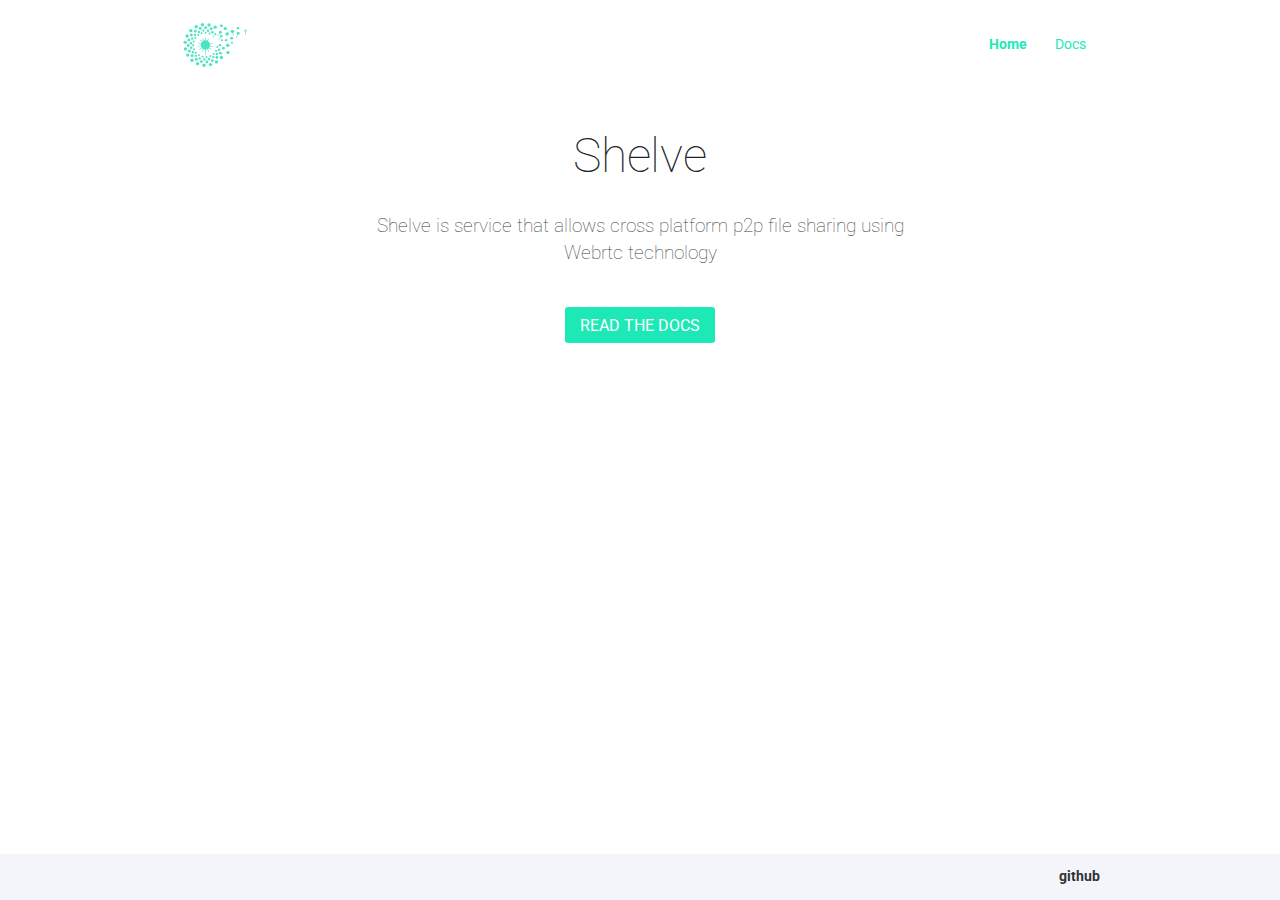
==== index.html @ 0816bad5 "- Adding page" ====
<!DOCTYPE html>
<html lang="en">

<head>
	<meta name="generator" content="Hugo 0.82.0" />
  <meta charset="utf-8">
  <meta http-equiv="x-ua-compatible" content="ie=edge">
  <title>Shelve</title>
  <meta name="viewport" content="width=device-width, initial-scale=1">
  
<meta name="description" content="Shelve p2p file sharing." />
<meta property="og:title" content="Shelve" />
<meta property="og:type" content="website" />
<meta property="og:url" content="" />
<meta property="og:image" content="" />
<meta property="og:description" content="Shelve p2p file sharing." />
<meta name="twitter:card" content="summary" />
<meta name="twitter:site" content="" />
<meta name="twitter:creator" content="shelve" />

  <link rel="icon" href="/favicon.png">

  
  
  <link rel="stylesheet" href="/css/style.min.6aa5eecd4ca7c47fb2ca9b0775a7bd787e3e64a2eadf0fef8c9f924498f49127.css">
  

  

</head>

<body class='page page-home'>
  <div id="main-menu-mobile" class="main-menu-mobile">
  <ul>
    
    
    <li class="menu-item-home active">
      <a href="/">
        <span>Home</span>
      </a>
    </li>
    
    <li class="menu-item-docs">
      <a href="/docs/">
        <span>Docs</span>
      </a>
    </li>
    
  </ul>
</div>
  <div class="wrapper">
    <div class='header'>
  <div class="container">
    <div class="logo">
      <a href="/"><img alt="Logo" src="/images/logo.svg" /></a>
    </div>
    <div class="logo-mobile">
      <a href="/"><img alt="Logo" src="/images/logo-mobile.svg" /></a>
    </div>
    <div id="main-menu" class="main-menu">
  <ul>
    
    
    <li class="menu-item-home active">
      <a href="/">
        <span>Home</span>
      </a>
    </li>
    
    <li class="menu-item-docs">
      <a href="/docs/">
        <span>Docs</span>
      </a>
    </li>
    
  </ul>
</div>
    <button id="toggle-main-menu-mobile" class="hamburger hamburger--slider" type="button">
  <span class="hamburger-box">
    <span class="hamburger-inner"></span>
  </span>
</button>
  </div>
</div>


    
    
    
    

    
    
<div class="strip">
  <div class="container pt-4 pb-16">
    <div class="row">
      <div class="col-12">
        <h1 class="title">Shelve</h1>
        <div class="content">
          
          <p>Shelve is service that allows cross platform p2p file sharing using Webrtc technology</p>

          
        </div>
        <a class="button button-primary mb-2" href="/docs">
          Read The Docs
        </a>
      </div>
    </div>
  </div>
</div>




    
  </div>

  <div class="sub-footer">
  <div class="container">
    <div class="row">
      <div class="col-12">
        <div class="sub-footer-inner">
          <ul>
            <li class="zerostatic"><a href="https://www.github.com/emiraganov/shelve">github</a></li>
          </ul>
        </div>
      </div>
    </div>
  </div>
</div>

  

  
  

  
  <script type="text/javascript" src="/js/scripts.min.eaf147370baecdd07c022597db631f99cab1c9cd6479de586f30327a568d6a0f.js"></script>
  

  
  
  
    
  


</body>

</html>
---- css/style.min.6aa5eecd4ca7c47fb2ca9b0775a7bd787e3e64a2eadf0fef8c9f924498f49127.css ----
@charset "UTF-8";@import "https://fonts.googleapis.com/css?family=Roboto:300,400,500,700|Lora:400,700|Roboto+Mono:300,400";*,*::before,*::after{box-sizing:border-box}html{font-family:sans-serif;line-height:1.15;-webkit-text-size-adjust:100%;-webkit-tap-highlight-color:rgba(33,37,41,0)}article,aside,figcaption,figure,footer,header,hgroup,main,nav,section{display:block}body{margin:0;font-family:roboto,Arial,sans-serif,-apple-system;font-size:1rem;font-weight:400;line-height:1.4;color:#212529;text-align:left;background-color:#fff}[tabindex="-1"]:focus{outline:0!important}hr{box-sizing:content-box;height:0;overflow:visible}h1,h2,h3,h4,h5,h6{margin-top:0;margin-bottom:.5rem}p{margin-top:0;margin-bottom:1rem}abbr[title],abbr[data-original-title]{text-decoration:underline;text-decoration:underline dotted;cursor:help;border-bottom:0;text-decoration-skip-ink:none}address{margin-bottom:1rem;font-style:normal;line-height:inherit}ol,ul,dl{margin-top:0;margin-bottom:1rem}ol ol,ul ul,ol ul,ul ol{margin-bottom:0}dt{font-weight:700}dd{margin-bottom:.5rem;margin-left:0}blockquote{margin:0 0 1rem}b,strong{font-weight:bolder}small{font-size:80%}sub,sup{position:relative;font-size:75%;line-height:0;vertical-align:baseline}sub{bottom:-.25em}sup{top:-.5em}a{color:#1de9b6;text-decoration:none;background-color:transparent}a:hover{color:#7af2d4;text-decoration:underline}a:not([href]):not([tabindex]){color:inherit;text-decoration:none}a:not([href]):not([tabindex]):hover,a:not([href]):not([tabindex]):focus{color:inherit;text-decoration:none}a:not([href]):not([tabindex]):focus{outline:0}pre,code,kbd,samp{font-family:SFMono-Regular,Menlo,Monaco,Consolas,liberation mono,courier new,monospace;font-size:1em}pre{margin-top:0;margin-bottom:1rem;overflow:auto}figure{margin:0 0 1rem}img{vertical-align:middle;border-style:none}svg{overflow:hidden;vertical-align:middle}table{border-collapse:collapse}caption{padding-top:.75rem;padding-bottom:.75rem;color:#6c757d;text-align:left;caption-side:bottom}th{text-align:inherit}label{display:inline-block;margin-bottom:.5rem}button{border-radius:0}button:focus{outline:1px dotted;outline:5px auto -webkit-focus-ring-color}input,button,select,optgroup,textarea{margin:0;font-family:inherit;font-size:inherit;line-height:inherit}button,input{overflow:visible}button,select{text-transform:none}select{word-wrap:normal}button,[type=button],[type=reset],[type=submit]{-webkit-appearance:button}button:not(:disabled),[type=button]:not(:disabled),[type=reset]:not(:disabled),[type=submit]:not(:disabled){cursor:pointer}button::-moz-focus-inner,[type=button]::-moz-focus-inner,[type=reset]::-moz-focus-inner,[type=submit]::-moz-focus-inner{padding:0;border-style:none}input[type=radio],input[type=checkbox]{box-sizing:border-box;padding:0}input[type=date],input[type=time],input[type=datetime-local],input[type=month]{-webkit-appearance:listbox}textarea{overflow:auto;resize:vertical}fieldset{min-width:0;padding:0;margin:0;border:0}legend{display:block;width:100%;max-width:100%;padding:0;margin-bottom:.5rem;font-size:1.5rem;line-height:inherit;color:inherit;white-space:normal}progress{vertical-align:baseline}[type=number]::-webkit-inner-spin-button,[type=number]::-webkit-outer-spin-button{height:auto}[type=search]{outline-offset:-2px;-webkit-appearance:none}[type=search]::-webkit-search-decoration{-webkit-appearance:none}::-webkit-file-upload-button{font:inherit;-webkit-appearance:button}output{display:inline-block}summary{display:list-item;cursor:pointer}template{display:none}[hidden]{display:none!important}.align-baseline{vertical-align:baseline!important}.align-top{vertical-align:top!important}.align-middle{vertical-align:middle!important}.align-bottom{vertical-align:bottom!important}.align-text-bottom{vertical-align:text-bottom!important}.align-text-top{vertical-align:text-top!important}.bg-primary{background-color:#1de9b6!important}a.bg-primary:hover,a.bg-primary:focus,button.bg-primary:hover,button.bg-primary:focus{background-color:#13c095!important}.bg-secondary{background-color:#ffca28!important}a.bg-secondary:hover,a.bg-secondary:focus,button.bg-secondary:hover,button.bg-secondary:focus{background-color:#f4b800!important}.bg-success{background-color:#28a745!important}a.bg-success:hover,a.bg-success:focus,button.bg-success:hover,button.bg-success:focus{background-color:#1e7e34!important}.bg-info{background-color:#17a2b8!important}a.bg-info:hover,a.bg-info:focus,button.bg-info:hover,button.bg-info:focus{background-color:#117a8b!important}.bg-warning{background-color:#ffc107!important}a.bg-warning:hover,a.bg-warning:focus,button.bg-warning:hover,button.bg-warning:focus{background-color:#d39e00!important}.bg-danger{background-color:#dc3545!important}a.bg-danger:hover,a.bg-danger:focus,button.bg-danger:hover,button.bg-danger:focus{background-color:#bd2130!important}.bg-light{background-color:#f8f9fa!important}a.bg-light:hover,a.bg-light:focus,button.bg-light:hover,button.bg-light:focus{background-color:#dae0e5!important}.bg-dark{background-color:#343a40!important}a.bg-dark:hover,a.bg-dark:focus,button.bg-dark:hover,button.bg-dark:focus{background-color:#1d2124!important}.bg-white{background-color:#fff!important}.bg-transparent{background-color:transparent!important}.border{border:1px solid #dee2e6!important}.border-top{border-top:1px solid #dee2e6!important}.border-right{border-right:1px solid #dee2e6!important}.border-bottom{border-bottom:1px solid #dee2e6!important}.border-left{border-left:1px solid #dee2e6!important}.border-0{border:0!important}.border-top-0{border-top:0!important}.border-right-0{border-right:0!important}.border-bottom-0{border-bottom:0!important}.border-left-0{border-left:0!important}.border-primary{border-color:#1de9b6!important}.border-secondary{border-color:#ffca28!important}.border-success{border-color:#28a745!important}.border-info{border-color:#17a2b8!important}.border-warning{border-color:#ffc107!important}.border-danger{border-color:#dc3545!important}.border-light{border-color:#f8f9fa!important}.border-dark{border-color:#343a40!important}.border-white{border-color:#fff!important}.rounded-sm{border-radius:.2rem!important}.rounded{border-radius:.25rem!important}.rounded-top{border-top-left-radius:.25rem!important;border-top-right-radius:.25rem!important}.rounded-right{border-top-right-radius:.25rem!important;border-bottom-right-radius:.25rem!important}.rounded-bottom{border-bottom-right-radius:.25rem!important;border-bottom-left-radius:.25rem!important}.rounded-left{border-top-left-radius:.25rem!important;border-bottom-left-radius:.25rem!important}.rounded-lg{border-radius:.3rem!important}.rounded-circle{border-radius:50%!important}.rounded-pill{border-radius:50rem!important}.rounded-0{border-radius:0!important}.clearfix::after{display:block;clear:both;content:""}.d-none{display:none!important}.d-inline{display:inline!important}.d-inline-block{display:inline-block!important}.d-block{display:block!important}.d-table{display:table!important}.d-table-row{display:table-row!important}.d-table-cell{display:table-cell!important}.d-flex{display:flex!important}.d-inline-flex{display:inline-flex!important}@media(min-width:576px){.d-sm-none{display:none!important}.d-sm-inline{display:inline!important}.d-sm-inline-block{display:inline-block!important}.d-sm-block{display:block!important}.d-sm-table{display:table!important}.d-sm-table-row{display:table-row!important}.d-sm-table-cell{display:table-cell!important}.d-sm-flex{display:flex!important}.d-sm-inline-flex{display:inline-flex!important}}@media(min-width:768px){.d-md-none{display:none!important}.d-md-inline{display:inline!important}.d-md-inline-block{display:inline-block!important}.d-md-block{display:block!important}.d-md-table{display:table!important}.d-md-table-row{display:table-row!important}.d-md-table-cell{display:table-cell!important}.d-md-flex{display:flex!important}.d-md-inline-flex{display:inline-flex!important}}@media(min-width:992px){.d-lg-none{display:none!important}.d-lg-inline{display:inline!important}.d-lg-inline-block{display:inline-block!important}.d-lg-block{display:block!important}.d-lg-table{display:table!important}.d-lg-table-row{display:table-row!important}.d-lg-table-cell{display:table-cell!important}.d-lg-flex{display:flex!important}.d-lg-inline-flex{display:inline-flex!important}}@media(min-width:1300px){.d-xl-none{display:none!important}.d-xl-inline{display:inline!important}.d-xl-inline-block{display:inline-block!important}.d-xl-block{display:block!important}.d-xl-table{display:table!important}.d-xl-table-row{display:table-row!important}.d-xl-table-cell{display:table-cell!important}.d-xl-flex{display:flex!important}.d-xl-inline-flex{display:inline-flex!important}}@media print{.d-print-none{display:none!important}.d-print-inline{display:inline!important}.d-print-inline-block{display:inline-block!important}.d-print-block{display:block!important}.d-print-table{display:table!important}.d-print-table-row{display:table-row!important}.d-print-table-cell{display:table-cell!important}.d-print-flex{display:flex!important}.d-print-inline-flex{display:inline-flex!important}}.embed-responsive{position:relative;display:block;width:100%;padding:0;overflow:hidden}.embed-responsive::before{display:block;content:""}.embed-responsive .embed-responsive-item,.embed-responsive iframe,.embed-responsive embed,.embed-responsive object,.embed-responsive video{position:absolute;top:0;bottom:0;left:0;width:100%;height:100%;border:0}.embed-responsive-21by9::before{padding-top:42.85714286%}.embed-responsive-16by9::before{padding-top:56.25%}.embed-responsive-4by3::before{padding-top:75%}.embed-responsive-1by1::before{padding-top:100%}.flex-row{flex-direction:row!important}.flex-column{flex-direction:column!important}.flex-row-reverse{flex-direction:row-reverse!important}.flex-column-reverse{flex-direction:column-reverse!important}.flex-wrap{flex-wrap:wrap!important}.flex-nowrap{flex-wrap:nowrap!important}.flex-wrap-reverse{flex-wrap:wrap-reverse!important}.flex-fill{flex:1 1 auto!important}.flex-grow-0{flex-grow:0!important}.flex-grow-1{flex-grow:1!important}.flex-shrink-0{flex-shrink:0!important}.flex-shrink-1{flex-shrink:1!important}.justify-content-start{justify-content:flex-start!important}.justify-content-end{justify-content:flex-end!important}.justify-content-center{justify-content:center!important}.justify-content-between{justify-content:space-between!important}.justify-content-around{justify-content:space-around!important}.align-items-start{align-items:flex-start!important}.align-items-end{align-items:flex-end!important}.align-items-center{align-items:center!important}.align-items-baseline{align-items:baseline!important}.align-items-stretch{align-items:stretch!important}.align-content-start{align-content:flex-start!important}.align-content-end{align-content:flex-end!important}.align-content-center{align-content:center!important}.align-content-between{align-content:space-between!important}.align-content-around{align-content:space-around!important}.align-content-stretch{align-content:stretch!important}.align-self-auto{align-self:auto!important}.align-self-start{align-self:flex-start!important}.align-self-end{align-self:flex-end!important}.align-self-center{align-self:center!important}.align-self-baseline{align-self:baseline!important}.align-self-stretch{align-self:stretch!important}@media(min-width:576px){.flex-sm-row{flex-direction:row!important}.flex-sm-column{flex-direction:column!important}.flex-sm-row-reverse{flex-direction:row-reverse!important}.flex-sm-column-reverse{flex-direction:column-reverse!important}.flex-sm-wrap{flex-wrap:wrap!important}.flex-sm-nowrap{flex-wrap:nowrap!important}.flex-sm-wrap-reverse{flex-wrap:wrap-reverse!important}.flex-sm-fill{flex:1 1 auto!important}.flex-sm-grow-0{flex-grow:0!important}.flex-sm-grow-1{flex-grow:1!important}.flex-sm-shrink-0{flex-shrink:0!important}.flex-sm-shrink-1{flex-shrink:1!important}.justify-content-sm-start{justify-content:flex-start!important}.justify-content-sm-end{justify-content:flex-end!important}.justify-content-sm-center{justify-content:center!important}.justify-content-sm-between{justify-content:space-between!important}.justify-content-sm-around{justify-content:space-around!important}.align-items-sm-start{align-items:flex-start!important}.align-items-sm-end{align-items:flex-end!important}.align-items-sm-center{align-items:center!important}.align-items-sm-baseline{align-items:baseline!important}.align-items-sm-stretch{align-items:stretch!important}.align-content-sm-start{align-content:flex-start!important}.align-content-sm-end{align-content:flex-end!important}.align-content-sm-center{align-content:center!important}.align-content-sm-between{align-content:space-between!important}.align-content-sm-around{align-content:space-around!important}.align-content-sm-stretch{align-content:stretch!important}.align-self-sm-auto{align-self:auto!important}.align-self-sm-start{align-self:flex-start!important}.align-self-sm-end{align-self:flex-end!important}.align-self-sm-center{align-self:center!important}.align-self-sm-baseline{align-self:baseline!important}.align-self-sm-stretch{align-self:stretch!important}}@media(min-width:768px){.flex-md-row{flex-direction:row!important}.flex-md-column{flex-direction:column!important}.flex-md-row-reverse{flex-direction:row-reverse!important}.flex-md-column-reverse{flex-direction:column-reverse!important}.flex-md-wrap{flex-wrap:wrap!important}.flex-md-nowrap{flex-wrap:nowrap!important}.flex-md-wrap-reverse{flex-wrap:wrap-reverse!important}.flex-md-fill{flex:1 1 auto!important}.flex-md-grow-0{flex-grow:0!important}.flex-md-grow-1{flex-grow:1!important}.flex-md-shrink-0{flex-shrink:0!important}.flex-md-shrink-1{flex-shrink:1!important}.justify-content-md-start{justify-content:flex-start!important}.justify-content-md-end{justify-content:flex-end!important}.justify-content-md-center{justify-content:center!important}.justify-content-md-between{justify-content:space-between!important}.justify-content-md-around{justify-content:space-around!important}.align-items-md-start{align-items:flex-start!important}.align-items-md-end{align-items:flex-end!important}.align-items-md-center{align-items:center!important}.align-items-md-baseline{align-items:baseline!important}.align-items-md-stretch{align-items:stretch!important}.align-content-md-start{align-content:flex-start!important}.align-content-md-end{align-content:flex-end!important}.align-content-md-center{align-content:center!important}.align-content-md-between{align-content:space-between!important}.align-content-md-around{align-content:space-around!important}.align-content-md-stretch{align-content:stretch!important}.align-self-md-auto{align-self:auto!important}.align-self-md-start{align-self:flex-start!important}.align-self-md-end{align-self:flex-end!important}.align-self-md-center{align-self:center!important}.align-self-md-baseline{align-self:baseline!important}.align-self-md-stretch{align-self:stretch!important}}@media(min-width:992px){.flex-lg-row{flex-direction:row!important}.flex-lg-column{flex-direction:column!important}.flex-lg-row-reverse{flex-direction:row-reverse!important}.flex-lg-column-reverse{flex-direction:column-reverse!important}.flex-lg-wrap{flex-wrap:wrap!important}.flex-lg-nowrap{flex-wrap:nowrap!important}.flex-lg-wrap-reverse{flex-wrap:wrap-reverse!important}.flex-lg-fill{flex:1 1 auto!important}.flex-lg-grow-0{flex-grow:0!important}.flex-lg-grow-1{flex-grow:1!important}.flex-lg-shrink-0{flex-shrink:0!important}.flex-lg-shrink-1{flex-shrink:1!important}.justify-content-lg-start{justify-content:flex-start!important}.justify-content-lg-end{justify-content:flex-end!important}.justify-content-lg-center{justify-content:center!important}.justify-content-lg-between{justify-content:space-between!important}.justify-content-lg-around{justify-content:space-around!important}.align-items-lg-start{align-items:flex-start!important}.align-items-lg-end{align-items:flex-end!important}.align-items-lg-center{align-items:center!important}.align-items-lg-baseline{align-items:baseline!important}.align-items-lg-stretch{align-items:stretch!important}.align-content-lg-start{align-content:flex-start!important}.align-content-lg-end{align-content:flex-end!important}.align-content-lg-center{align-content:center!important}.align-content-lg-between{align-content:space-between!important}.align-content-lg-around{align-content:space-around!important}.align-content-lg-stretch{align-content:stretch!important}.align-self-lg-auto{align-self:auto!important}.align-self-lg-start{align-self:flex-start!important}.align-self-lg-end{align-self:flex-end!important}.align-self-lg-center{align-self:center!important}.align-self-lg-baseline{align-self:baseline!important}.align-self-lg-stretch{align-self:stretch!important}}@media(min-width:1300px){.flex-xl-row{flex-direction:row!important}.flex-xl-column{flex-direction:column!important}.flex-xl-row-reverse{flex-direction:row-reverse!important}.flex-xl-column-reverse{flex-direction:column-reverse!important}.flex-xl-wrap{flex-wrap:wrap!important}.flex-xl-nowrap{flex-wrap:nowrap!important}.flex-xl-wrap-reverse{flex-wrap:wrap-reverse!important}.flex-xl-fill{flex:1 1 auto!important}.flex-xl-grow-0{flex-grow:0!important}.flex-xl-grow-1{flex-grow:1!important}.flex-xl-shrink-0{flex-shrink:0!important}.flex-xl-shrink-1{flex-shrink:1!important}.justify-content-xl-start{justify-content:flex-start!important}.justify-content-xl-end{justify-content:flex-end!important}.justify-content-xl-center{justify-content:center!important}.justify-content-xl-between{justify-content:space-between!important}.justify-content-xl-around{justify-content:space-around!important}.align-items-xl-start{align-items:flex-start!important}.align-items-xl-end{align-items:flex-end!important}.align-items-xl-center{align-items:center!important}.align-items-xl-baseline{align-items:baseline!important}.align-items-xl-stretch{align-items:stretch!important}.align-content-xl-start{align-content:flex-start!important}.align-content-xl-end{align-content:flex-end!important}.align-content-xl-center{align-content:center!important}.align-content-xl-between{align-content:space-between!important}.align-content-xl-around{align-content:space-around!important}.align-content-xl-stretch{align-content:stretch!important}.align-self-xl-auto{align-self:auto!important}.align-self-xl-start{align-self:flex-start!important}.align-self-xl-end{align-self:flex-end!important}.align-self-xl-center{align-self:center!important}.align-self-xl-baseline{align-self:baseline!important}.align-self-xl-stretch{align-self:stretch!important}}.float-left{float:left!important}.float-right{float:right!important}.float-none{float:none!important}@media(min-width:576px){.float-sm-left{float:left!important}.float-sm-right{float:right!important}.float-sm-none{float:none!important}}@media(min-width:768px){.float-md-left{float:left!important}.float-md-right{float:right!important}.float-md-none{float:none!important}}@media(min-width:992px){.float-lg-left{float:left!important}.float-lg-right{float:right!important}.float-lg-none{float:none!important}}@media(min-width:1300px){.float-xl-left{float:left!important}.float-xl-right{float:right!important}.float-xl-none{float:none!important}}.overflow-auto{overflow:auto!important}.overflow-hidden{overflow:hidden!important}.position-static{position:static!important}.position-relative{position:relative!important}.position-absolute{position:absolute!important}.position-fixed{position:fixed!important}.position-sticky{position:sticky!important}.fixed-top{position:fixed;top:0;right:0;left:0;z-index:1030}.fixed-bottom{position:fixed;right:0;bottom:0;left:0;z-index:1030}@supports(position:sticky){.sticky-top{position:sticky;top:0;z-index:1020}}.sr-only{position:absolute;width:1px;height:1px;padding:0;overflow:hidden;clip:rect(0,0,0,0);white-space:nowrap;border:0}.sr-only-focusable:active,.sr-only-focusable:focus{position:static;width:auto;height:auto;overflow:visible;clip:auto;white-space:normal}.shadow-sm{box-shadow:0 .125rem .25rem rgba(33,37,41,.075)!important}.shadow{box-shadow:0 .5rem 1rem rgba(33,37,41,.15)!important}.shadow-lg{box-shadow:0 1rem 3rem rgba(33,37,41,.175)!important}.shadow-none{box-shadow:none!important}.w-25{width:25%!important}.w-50{width:50%!important}.w-75{width:75%!important}.w-100{width:100%!important}.w-auto{width:auto!important}.h-25{height:25%!important}.h-50{height:50%!important}.h-75{height:75%!important}.h-100{height:100%!important}.h-auto{height:auto!important}.mw-100{max-width:100%!important}.mh-100{max-height:100%!important}.min-vw-100{min-width:100vw!important}.min-vh-100{min-height:100vh!important}.vw-100{width:100vw!important}.vh-100{height:100vh!important}.stretched-link::after{position:absolute;top:0;right:0;bottom:0;left:0;z-index:1;pointer-events:auto;content:"";background-color:rgba(0,0,0,0)}.m-0{margin:0!important}.mt-0,.my-0{margin-top:0!important}.mr-0,.mx-0{margin-right:0!important}.mb-0,.my-0{margin-bottom:0!important}.ml-0,.mx-0{margin-left:0!important}.m-1{margin:10px!important}.mt-1,.my-1{margin-top:10px!important}.mr-1,.mx-1{margin-right:10px!important}.mb-1,.my-1{margin-bottom:10px!important}.ml-1,.mx-1{margin-left:10px!important}.m-2{margin:20px!important}.mt-2,.my-2{margin-top:20px!important}.mr-2,.mx-2{margin-right:20px!important}.mb-2,.my-2{margin-bottom:20px!important}.ml-2,.mx-2{margin-left:20px!important}.m-3{margin:30px!important}.mt-3,.my-3{margin-top:30px!important}.mr-3,.mx-3{margin-right:30px!important}.mb-3,.my-3{margin-bottom:30px!important}.ml-3,.mx-3{margin-left:30px!important}.m-4{margin:40px!important}.mt-4,.my-4{margin-top:40px!important}.mr-4,.mx-4{margin-right:40px!important}.mb-4,.my-4{margin-bottom:40px!important}.ml-4,.mx-4{margin-left:40px!important}.m-5{margin:50px!important}.mt-5,.my-5{margin-top:50px!important}.mr-5,.mx-5{margin-right:50px!important}.mb-5,.my-5{margin-bottom:50px!important}.ml-5,.mx-5{margin-left:50px!important}.m-6{margin:60px!important}.mt-6,.my-6{margin-top:60px!important}.mr-6,.mx-6{margin-right:60px!important}.mb-6,.my-6{margin-bottom:60px!important}.ml-6,.mx-6{margin-left:60px!important}.m-7{margin:70px!important}.mt-7,.my-7{margin-top:70px!important}.mr-7,.mx-7{margin-right:70px!important}.mb-7,.my-7{margin-bottom:70px!important}.ml-7,.mx-7{margin-left:70px!important}.m-8{margin:80px!important}.mt-8,.my-8{margin-top:80px!important}.mr-8,.mx-8{margin-right:80px!important}.mb-8,.my-8{margin-bottom:80px!important}.ml-8,.mx-8{margin-left:80px!important}.m-9{margin:90px!important}.mt-9,.my-9{margin-top:90px!important}.mr-9,.mx-9{margin-right:90px!important}.mb-9,.my-9{margin-bottom:90px!important}.ml-9,.mx-9{margin-left:90px!important}.m-10{margin:100px!important}.mt-10,.my-10{margin-top:100px!important}.mr-10,.mx-10{margin-right:100px!important}.mb-10,.my-10{margin-bottom:100px!important}.ml-10,.mx-10{margin-left:100px!important}.m-11{margin:110px!important}.mt-11,.my-11{margin-top:110px!important}.mr-11,.mx-11{margin-right:110px!important}.mb-11,.my-11{margin-bottom:110px!important}.ml-11,.mx-11{margin-left:110px!important}.m-12{margin:120px!important}.mt-12,.my-12{margin-top:120px!important}.mr-12,.mx-12{margin-right:120px!important}.mb-12,.my-12{margin-bottom:120px!important}.ml-12,.mx-12{margin-left:120px!important}.m-13{margin:130px!important}.mt-13,.my-13{margin-top:130px!important}.mr-13,.mx-13{margin-right:130px!important}.mb-13,.my-13{margin-bottom:130px!important}.ml-13,.mx-13{margin-left:130px!important}.m-14{margin:140px!important}.mt-14,.my-14{margin-top:140px!important}.mr-14,.mx-14{margin-right:140px!important}.mb-14,.my-14{margin-bottom:140px!important}.ml-14,.mx-14{margin-left:140px!important}.m-15{margin:150px!important}.mt-15,.my-15{margin-top:150px!important}.mr-15,.mx-15{margin-right:150px!important}.mb-15,.my-15{margin-bottom:150px!important}.ml-15,.mx-15{margin-left:150px!important}.m-16{margin:160px!important}.mt-16,.my-16{margin-top:160px!important}.mr-16,.mx-16{margin-right:160px!important}.mb-16,.my-16{margin-bottom:160px!important}.ml-16,.mx-16{margin-left:160px!important}.m-17{margin:170px!important}.mt-17,.my-17{margin-top:170px!important}.mr-17,.mx-17{margin-right:170px!important}.mb-17,.my-17{margin-bottom:170px!important}.ml-17,.mx-17{margin-left:170px!important}.m-18{margin:180px!important}.mt-18,.my-18{margin-top:180px!important}.mr-18,.mx-18{margin-right:180px!important}.mb-18,.my-18{margin-bottom:180px!important}.ml-18,.mx-18{margin-left:180px!important}.m-19{margin:190px!important}.mt-19,.my-19{margin-top:190px!important}.mr-19,.mx-19{margin-right:190px!important}.mb-19,.my-19{margin-bottom:190px!important}.ml-19,.mx-19{margin-left:190px!important}.m-20{margin:200px!important}.mt-20,.my-20{margin-top:200px!important}.mr-20,.mx-20{margin-right:200px!important}.mb-20,.my-20{margin-bottom:200px!important}.ml-20,.mx-20{margin-left:200px!important}.p-0{padding:0!important}.pt-0,.py-0{padding-top:0!important}.pr-0,.px-0{padding-right:0!important}.pb-0,.py-0{padding-bottom:0!important}.pl-0,.px-0{padding-left:0!important}.p-1{padding:10px!important}.pt-1,.py-1{padding-top:10px!important}.pr-1,.px-1{padding-right:10px!important}.pb-1,.py-1{padding-bottom:10px!important}.pl-1,.px-1{padding-left:10px!important}.p-2{padding:20px!important}.pt-2,.py-2{padding-top:20px!important}.pr-2,.px-2{padding-right:20px!important}.pb-2,.py-2{padding-bottom:20px!important}.pl-2,.px-2{padding-left:20px!important}.p-3{padding:30px!important}.pt-3,.py-3{padding-top:30px!important}.pr-3,.px-3{padding-right:30px!important}.pb-3,.py-3{padding-bottom:30px!important}.pl-3,.px-3{padding-left:30px!important}.p-4{padding:40px!important}.pt-4,.py-4{padding-top:40px!important}.pr-4,.px-4{padding-right:40px!important}.pb-4,.py-4{padding-bottom:40px!important}.pl-4,.px-4{padding-left:40px!important}.p-5{padding:50px!important}.pt-5,.py-5{padding-top:50px!important}.pr-5,.px-5{padding-right:50px!important}.pb-5,.py-5{padding-bottom:50px!important}.pl-5,.px-5{padding-left:50px!important}.p-6{padding:60px!important}.pt-6,.py-6{padding-top:60px!important}.pr-6,.px-6{padding-right:60px!important}.pb-6,.py-6{padding-bottom:60px!important}.pl-6,.px-6{padding-left:60px!important}.p-7{padding:70px!important}.pt-7,.py-7{padding-top:70px!important}.pr-7,.px-7{padding-right:70px!important}.pb-7,.py-7{padding-bottom:70px!important}.pl-7,.px-7{padding-left:70px!important}.p-8{padding:80px!important}.pt-8,.py-8{padding-top:80px!important}.pr-8,.px-8{padding-right:80px!important}.pb-8,.py-8{padding-bottom:80px!important}.pl-8,.px-8{padding-left:80px!important}.p-9{padding:90px!important}.pt-9,.py-9{padding-top:90px!important}.pr-9,.px-9{padding-right:90px!important}.pb-9,.py-9{padding-bottom:90px!important}.pl-9,.px-9{padding-left:90px!important}.p-10{padding:100px!important}.pt-10,.py-10{padding-top:100px!important}.pr-10,.px-10{padding-right:100px!important}.pb-10,.py-10{padding-bottom:100px!important}.pl-10,.px-10{padding-left:100px!important}.p-11{padding:110px!important}.pt-11,.py-11{padding-top:110px!important}.pr-11,.px-11{padding-right:110px!important}.pb-11,.py-11{padding-bottom:110px!important}.pl-11,.px-11{padding-left:110px!important}.p-12{padding:120px!important}.pt-12,.py-12{padding-top:120px!important}.pr-12,.px-12{padding-right:120px!important}.pb-12,.py-12{padding-bottom:120px!important}.pl-12,.px-12{padding-left:120px!important}.p-13{padding:130px!important}.pt-13,.py-13{padding-top:130px!important}.pr-13,.px-13{padding-right:130px!important}.pb-13,.py-13{padding-bottom:130px!important}.pl-13,.px-13{padding-left:130px!important}.p-14{padding:140px!important}.pt-14,.py-14{padding-top:140px!important}.pr-14,.px-14{padding-right:140px!important}.pb-14,.py-14{padding-bottom:140px!important}.pl-14,.px-14{padding-left:140px!important}.p-15{padding:150px!important}.pt-15,.py-15{padding-top:150px!important}.pr-15,.px-15{padding-right:150px!important}.pb-15,.py-15{padding-bottom:150px!important}.pl-15,.px-15{padding-left:150px!important}.p-16{padding:160px!important}.pt-16,.py-16{padding-top:160px!important}.pr-16,.px-16{padding-right:160px!important}.pb-16,.py-16{padding-bottom:160px!important}.pl-16,.px-16{padding-left:160px!important}.p-17{padding:170px!important}.pt-17,.py-17{padding-top:170px!important}.pr-17,.px-17{padding-right:170px!important}.pb-17,.py-17{padding-bottom:170px!important}.pl-17,.px-17{padding-left:170px!important}.p-18{padding:180px!important}.pt-18,.py-18{padding-top:180px!important}.pr-18,.px-18{padding-right:180px!important}.pb-18,.py-18{padding-bottom:180px!important}.pl-18,.px-18{padding-left:180px!important}.p-19{padding:190px!important}.pt-19,.py-19{padding-top:190px!important}.pr-19,.px-19{padding-right:190px!important}.pb-19,.py-19{padding-bottom:190px!important}.pl-19,.px-19{padding-left:190px!important}.p-20{padding:200px!important}.pt-20,.py-20{padding-top:200px!important}.pr-20,.px-20{padding-right:200px!important}.pb-20,.py-20{padding-bottom:200px!important}.pl-20,.px-20{padding-left:200px!important}.m-n1{margin:-10px!important}.mt-n1,.my-n1{margin-top:-10px!important}.mr-n1,.mx-n1{margin-right:-10px!important}.mb-n1,.my-n1{margin-bottom:-10px!important}.ml-n1,.mx-n1{margin-left:-10px!important}.m-n2{margin:-20px!important}.mt-n2,.my-n2{margin-top:-20px!important}.mr-n2,.mx-n2{margin-right:-20px!important}.mb-n2,.my-n2{margin-bottom:-20px!important}.ml-n2,.mx-n2{margin-left:-20px!important}.m-n3{margin:-30px!important}.mt-n3,.my-n3{margin-top:-30px!important}.mr-n3,.mx-n3{margin-right:-30px!important}.mb-n3,.my-n3{margin-bottom:-30px!important}.ml-n3,.mx-n3{margin-left:-30px!important}.m-n4{margin:-40px!important}.mt-n4,.my-n4{margin-top:-40px!important}.mr-n4,.mx-n4{margin-right:-40px!important}.mb-n4,.my-n4{margin-bottom:-40px!important}.ml-n4,.mx-n4{margin-left:-40px!important}.m-n5{margin:-50px!important}.mt-n5,.my-n5{margin-top:-50px!important}.mr-n5,.mx-n5{margin-right:-50px!important}.mb-n5,.my-n5{margin-bottom:-50px!important}.ml-n5,.mx-n5{margin-left:-50px!important}.m-n6{margin:-60px!important}.mt-n6,.my-n6{margin-top:-60px!important}.mr-n6,.mx-n6{margin-right:-60px!important}.mb-n6,.my-n6{margin-bottom:-60px!important}.ml-n6,.mx-n6{margin-left:-60px!important}.m-n7{margin:-70px!important}.mt-n7,.my-n7{margin-top:-70px!important}.mr-n7,.mx-n7{margin-right:-70px!important}.mb-n7,.my-n7{margin-bottom:-70px!important}.ml-n7,.mx-n7{margin-left:-70px!important}.m-n8{margin:-80px!important}.mt-n8,.my-n8{margin-top:-80px!important}.mr-n8,.mx-n8{margin-right:-80px!important}.mb-n8,.my-n8{margin-bottom:-80px!important}.ml-n8,.mx-n8{margin-left:-80px!important}.m-n9{margin:-90px!important}.mt-n9,.my-n9{margin-top:-90px!important}.mr-n9,.mx-n9{margin-right:-90px!important}.mb-n9,.my-n9{margin-bottom:-90px!important}.ml-n9,.mx-n9{margin-left:-90px!important}.m-n10{margin:-100px!important}.mt-n10,.my-n10{margin-top:-100px!important}.mr-n10,.mx-n10{margin-right:-100px!important}.mb-n10,.my-n10{margin-bottom:-100px!important}.ml-n10,.mx-n10{margin-left:-100px!important}.m-n11{margin:-110px!important}.mt-n11,.my-n11{margin-top:-110px!important}.mr-n11,.mx-n11{margin-right:-110px!important}.mb-n11,.my-n11{margin-bottom:-110px!important}.ml-n11,.mx-n11{margin-left:-110px!important}.m-n12{margin:-120px!important}.mt-n12,.my-n12{margin-top:-120px!important}.mr-n12,.mx-n12{margin-right:-120px!important}.mb-n12,.my-n12{margin-bottom:-120px!important}.ml-n12,.mx-n12{margin-left:-120px!important}.m-n13{margin:-130px!important}.mt-n13,.my-n13{margin-top:-130px!important}.mr-n13,.mx-n13{margin-right:-130px!important}.mb-n13,.my-n13{margin-bottom:-130px!important}.ml-n13,.mx-n13{margin-left:-130px!important}.m-n14{margin:-140px!important}.mt-n14,.my-n14{margin-top:-140px!important}.mr-n14,.mx-n14{margin-right:-140px!important}.mb-n14,.my-n14{margin-bottom:-140px!important}.ml-n14,.mx-n14{margin-left:-140px!important}.m-n15{margin:-150px!important}.mt-n15,.my-n15{margin-top:-150px!important}.mr-n15,.mx-n15{margin-right:-150px!important}.mb-n15,.my-n15{margin-bottom:-150px!important}.ml-n15,.mx-n15{margin-left:-150px!important}.m-n16{margin:-160px!important}.mt-n16,.my-n16{margin-top:-160px!important}.mr-n16,.mx-n16{margin-right:-160px!important}.mb-n16,.my-n16{margin-bottom:-160px!important}.ml-n16,.mx-n16{margin-left:-160px!important}.m-n17{margin:-170px!important}.mt-n17,.my-n17{margin-top:-170px!important}.mr-n17,.mx-n17{margin-right:-170px!important}.mb-n17,.my-n17{margin-bottom:-170px!important}.ml-n17,.mx-n17{margin-left:-170px!important}.m-n18{margin:-180px!important}.mt-n18,.my-n18{margin-top:-180px!important}.mr-n18,.mx-n18{margin-right:-180px!important}.mb-n18,.my-n18{margin-bottom:-180px!important}.ml-n18,.mx-n18{margin-left:-180px!important}.m-n19{margin:-190px!important}.mt-n19,.my-n19{margin-top:-190px!important}.mr-n19,.mx-n19{margin-right:-190px!important}.mb-n19,.my-n19{margin-bottom:-190px!important}.ml-n19,.mx-n19{margin-left:-190px!important}.m-n20{margin:-200px!important}.mt-n20,.my-n20{margin-top:-200px!important}.mr-n20,.mx-n20{margin-right:-200px!important}.mb-n20,.my-n20{margin-bottom:-200px!important}.ml-n20,.mx-n20{margin-left:-200px!important}.m-auto{margin:auto!important}.mt-auto,.my-auto{margin-top:auto!important}.mr-auto,.mx-auto{margin-right:auto!important}.mb-auto,.my-auto{margin-bottom:auto!important}.ml-auto,.mx-auto{margin-left:auto!important}@media(min-width:576px){.m-sm-0{margin:0!important}.mt-sm-0,.my-sm-0{margin-top:0!important}.mr-sm-0,.mx-sm-0{margin-right:0!important}.mb-sm-0,.my-sm-0{margin-bottom:0!important}.ml-sm-0,.mx-sm-0{margin-left:0!important}.m-sm-1{margin:10px!important}.mt-sm-1,.my-sm-1{margin-top:10px!important}.mr-sm-1,.mx-sm-1{margin-right:10px!important}.mb-sm-1,.my-sm-1{margin-bottom:10px!important}.ml-sm-1,.mx-sm-1{margin-left:10px!important}.m-sm-2{margin:20px!important}.mt-sm-2,.my-sm-2{margin-top:20px!important}.mr-sm-2,.mx-sm-2{margin-right:20px!important}.mb-sm-2,.my-sm-2{margin-bottom:20px!important}.ml-sm-2,.mx-sm-2{margin-left:20px!important}.m-sm-3{margin:30px!important}.mt-sm-3,.my-sm-3{margin-top:30px!important}.mr-sm-3,.mx-sm-3{margin-right:30px!important}.mb-sm-3,.my-sm-3{margin-bottom:30px!important}.ml-sm-3,.mx-sm-3{margin-left:30px!important}.m-sm-4{margin:40px!important}.mt-sm-4,.my-sm-4{margin-top:40px!important}.mr-sm-4,.mx-sm-4{margin-right:40px!important}.mb-sm-4,.my-sm-4{margin-bottom:40px!important}.ml-sm-4,.mx-sm-4{margin-left:40px!important}.m-sm-5{margin:50px!important}.mt-sm-5,.my-sm-5{margin-top:50px!important}.mr-sm-5,.mx-sm-5{margin-right:50px!important}.mb-sm-5,.my-sm-5{margin-bottom:50px!important}.ml-sm-5,.mx-sm-5{margin-left:50px!important}.m-sm-6{margin:60px!important}.mt-sm-6,.my-sm-6{margin-top:60px!important}.mr-sm-6,.mx-sm-6{margin-right:60px!important}.mb-sm-6,.my-sm-6{margin-bottom:60px!important}.ml-sm-6,.mx-sm-6{margin-left:60px!important}.m-sm-7{margin:70px!important}.mt-sm-7,.my-sm-7{margin-top:70px!important}.mr-sm-7,.mx-sm-7{margin-right:70px!important}.mb-sm-7,.my-sm-7{margin-bottom:70px!important}.ml-sm-7,.mx-sm-7{margin-left:70px!important}.m-sm-8{margin:80px!important}.mt-sm-8,.my-sm-8{margin-top:80px!important}.mr-sm-8,.mx-sm-8{margin-right:80px!important}.mb-sm-8,.my-sm-8{margin-bottom:80px!important}.ml-sm-8,.mx-sm-8{margin-left:80px!important}.m-sm-9{margin:90px!important}.mt-sm-9,.my-sm-9{margin-top:90px!important}.mr-sm-9,.mx-sm-9{margin-right:90px!important}.mb-sm-9,.my-sm-9{margin-bottom:90px!important}.ml-sm-9,.mx-sm-9{margin-left:90px!important}.m-sm-10{margin:100px!important}.mt-sm-10,.my-sm-10{margin-top:100px!important}.mr-sm-10,.mx-sm-10{margin-right:100px!important}.mb-sm-10,.my-sm-10{margin-bottom:100px!important}.ml-sm-10,.mx-sm-10{margin-left:100px!important}.m-sm-11{margin:110px!important}.mt-sm-11,.my-sm-11{margin-top:110px!important}.mr-sm-11,.mx-sm-11{margin-right:110px!important}.mb-sm-11,.my-sm-11{margin-bottom:110px!important}.ml-sm-11,.mx-sm-11{margin-left:110px!important}.m-sm-12{margin:120px!important}.mt-sm-12,.my-sm-12{margin-top:120px!important}.mr-sm-12,.mx-sm-12{margin-right:120px!important}.mb-sm-12,.my-sm-12{margin-bottom:120px!important}.ml-sm-12,.mx-sm-12{margin-left:120px!important}.m-sm-13{margin:130px!important}.mt-sm-13,.my-sm-13{margin-top:130px!important}.mr-sm-13,.mx-sm-13{margin-right:130px!important}.mb-sm-13,.my-sm-13{margin-bottom:130px!important}.ml-sm-13,.mx-sm-13{margin-left:130px!important}.m-sm-14{margin:140px!important}.mt-sm-14,.my-sm-14{margin-top:140px!important}.mr-sm-14,.mx-sm-14{margin-right:140px!important}.mb-sm-14,.my-sm-14{margin-bottom:140px!important}.ml-sm-14,.mx-sm-14{margin-left:140px!important}.m-sm-15{margin:150px!important}.mt-sm-15,.my-sm-15{margin-top:150px!important}.mr-sm-15,.mx-sm-15{margin-right:150px!important}.mb-sm-15,.my-sm-15{margin-bottom:150px!important}.ml-sm-15,.mx-sm-15{margin-left:150px!important}.m-sm-16{margin:160px!important}.mt-sm-16,.my-sm-16{margin-top:160px!important}.mr-sm-16,.mx-sm-16{margin-right:160px!important}.mb-sm-16,.my-sm-16{margin-bottom:160px!important}.ml-sm-16,.mx-sm-16{margin-left:160px!important}.m-sm-17{margin:170px!important}.mt-sm-17,.my-sm-17{margin-top:170px!important}.mr-sm-17,.mx-sm-17{margin-right:170px!important}.mb-sm-17,.my-sm-17{margin-bottom:170px!important}.ml-sm-17,.mx-sm-17{margin-left:170px!important}.m-sm-18{margin:180px!important}.mt-sm-18,.my-sm-18{margin-top:180px!important}.mr-sm-18,.mx-sm-18{margin-right:180px!important}.mb-sm-18,.my-sm-18{margin-bottom:180px!important}.ml-sm-18,.mx-sm-18{margin-left:180px!important}.m-sm-19{margin:190px!important}.mt-sm-19,.my-sm-19{margin-top:190px!important}.mr-sm-19,.mx-sm-19{margin-right:190px!important}.mb-sm-19,.my-sm-19{margin-bottom:190px!important}.ml-sm-19,.mx-sm-19{margin-left:190px!important}.m-sm-20{margin:200px!important}.mt-sm-20,.my-sm-20{margin-top:200px!important}.mr-sm-20,.mx-sm-20{margin-right:200px!important}.mb-sm-20,.my-sm-20{margin-bottom:200px!important}.ml-sm-20,.mx-sm-20{margin-left:200px!important}.p-sm-0{padding:0!important}.pt-sm-0,.py-sm-0{padding-top:0!important}.pr-sm-0,.px-sm-0{padding-right:0!important}.pb-sm-0,.py-sm-0{padding-bottom:0!important}.pl-sm-0,.px-sm-0{padding-left:0!important}.p-sm-1{padding:10px!important}.pt-sm-1,.py-sm-1{padding-top:10px!important}.pr-sm-1,.px-sm-1{padding-right:10px!important}.pb-sm-1,.py-sm-1{padding-bottom:10px!important}.pl-sm-1,.px-sm-1{padding-left:10px!important}.p-sm-2{padding:20px!important}.pt-sm-2,.py-sm-2{padding-top:20px!important}.pr-sm-2,.px-sm-2{padding-right:20px!important}.pb-sm-2,.py-sm-2{padding-bottom:20px!important}.pl-sm-2,.px-sm-2{padding-left:20px!important}.p-sm-3{padding:30px!important}.pt-sm-3,.py-sm-3{padding-top:30px!important}.pr-sm-3,.px-sm-3{padding-right:30px!important}.pb-sm-3,.py-sm-3{padding-bottom:30px!important}.pl-sm-3,.px-sm-3{padding-left:30px!important}.p-sm-4{padding:40px!important}.pt-sm-4,.py-sm-4{padding-top:40px!important}.pr-sm-4,.px-sm-4{padding-right:40px!important}.pb-sm-4,.py-sm-4{padding-bottom:40px!important}.pl-sm-4,.px-sm-4{padding-left:40px!important}.p-sm-5{padding:50px!important}.pt-sm-5,.py-sm-5{padding-top:50px!important}.pr-sm-5,.px-sm-5{padding-right:50px!important}.pb-sm-5,.py-sm-5{padding-bottom:50px!important}.pl-sm-5,.px-sm-5{padding-left:50px!important}.p-sm-6{padding:60px!important}.pt-sm-6,.py-sm-6{padding-top:60px!important}.pr-sm-6,.px-sm-6{padding-right:60px!important}.pb-sm-6,.py-sm-6{padding-bottom:60px!important}.pl-sm-6,.px-sm-6{padding-left:60px!important}.p-sm-7{padding:70px!important}.pt-sm-7,.py-sm-7{padding-top:70px!important}.pr-sm-7,.px-sm-7{padding-right:70px!important}.pb-sm-7,.py-sm-7{padding-bottom:70px!important}.pl-sm-7,.px-sm-7{padding-left:70px!important}.p-sm-8{padding:80px!important}.pt-sm-8,.py-sm-8{padding-top:80px!important}.pr-sm-8,.px-sm-8{padding-right:80px!important}.pb-sm-8,.py-sm-8{padding-bottom:80px!important}.pl-sm-8,.px-sm-8{padding-left:80px!important}.p-sm-9{padding:90px!important}.pt-sm-9,.py-sm-9{padding-top:90px!important}.pr-sm-9,.px-sm-9{padding-right:90px!important}.pb-sm-9,.py-sm-9{padding-bottom:90px!important}.pl-sm-9,.px-sm-9{padding-left:90px!important}.p-sm-10{padding:100px!important}.pt-sm-10,.py-sm-10{padding-top:100px!important}.pr-sm-10,.px-sm-10{padding-right:100px!important}.pb-sm-10,.py-sm-10{padding-bottom:100px!important}.pl-sm-10,.px-sm-10{padding-left:100px!important}.p-sm-11{padding:110px!important}.pt-sm-11,.py-sm-11{padding-top:110px!important}.pr-sm-11,.px-sm-11{padding-right:110px!important}.pb-sm-11,.py-sm-11{padding-bottom:110px!important}.pl-sm-11,.px-sm-11{padding-left:110px!important}.p-sm-12{padding:120px!important}.pt-sm-12,.py-sm-12{padding-top:120px!important}.pr-sm-12,.px-sm-12{padding-right:120px!important}.pb-sm-12,.py-sm-12{padding-bottom:120px!important}.pl-sm-12,.px-sm-12{padding-left:120px!important}.p-sm-13{padding:130px!important}.pt-sm-13,.py-sm-13{padding-top:130px!important}.pr-sm-13,.px-sm-13{padding-right:130px!important}.pb-sm-13,.py-sm-13{padding-bottom:130px!important}.pl-sm-13,.px-sm-13{padding-left:130px!important}.p-sm-14{padding:140px!important}.pt-sm-14,.py-sm-14{padding-top:140px!important}.pr-sm-14,.px-sm-14{padding-right:140px!important}.pb-sm-14,.py-sm-14{padding-bottom:140px!important}.pl-sm-14,.px-sm-14{padding-left:140px!important}.p-sm-15{padding:150px!important}.pt-sm-15,.py-sm-15{padding-top:150px!important}.pr-sm-15,.px-sm-15{padding-right:150px!important}.pb-sm-15,.py-sm-15{padding-bottom:150px!important}.pl-sm-15,.px-sm-15{padding-left:150px!important}.p-sm-16{padding:160px!important}.pt-sm-16,.py-sm-16{padding-top:160px!important}.pr-sm-16,.px-sm-16{padding-right:160px!important}.pb-sm-16,.py-sm-16{padding-bottom:160px!important}.pl-sm-16,.px-sm-16{padding-left:160px!important}.p-sm-17{padding:170px!important}.pt-sm-17,.py-sm-17{padding-top:170px!important}.pr-sm-17,.px-sm-17{padding-right:170px!important}.pb-sm-17,.py-sm-17{padding-bottom:170px!important}.pl-sm-17,.px-sm-17{padding-left:170px!important}.p-sm-18{padding:180px!important}.pt-sm-18,.py-sm-18{padding-top:180px!important}.pr-sm-18,.px-sm-18{padding-right:180px!important}.pb-sm-18,.py-sm-18{padding-bottom:180px!important}.pl-sm-18,.px-sm-18{padding-left:180px!important}.p-sm-19{padding:190px!important}.pt-sm-19,.py-sm-19{padding-top:190px!important}.pr-sm-19,.px-sm-19{padding-right:190px!important}.pb-sm-19,.py-sm-19{padding-bottom:190px!important}.pl-sm-19,.px-sm-19{padding-left:190px!important}.p-sm-20{padding:200px!important}.pt-sm-20,.py-sm-20{padding-top:200px!important}.pr-sm-20,.px-sm-20{padding-right:200px!important}.pb-sm-20,.py-sm-20{padding-bottom:200px!important}.pl-sm-20,.px-sm-20{padding-left:200px!important}.m-sm-n1{margin:-10px!important}.mt-sm-n1,.my-sm-n1{margin-top:-10px!important}.mr-sm-n1,.mx-sm-n1{margin-right:-10px!important}.mb-sm-n1,.my-sm-n1{margin-bottom:-10px!important}.ml-sm-n1,.mx-sm-n1{margin-left:-10px!important}.m-sm-n2{margin:-20px!important}.mt-sm-n2,.my-sm-n2{margin-top:-20px!important}.mr-sm-n2,.mx-sm-n2{margin-right:-20px!important}.mb-sm-n2,.my-sm-n2{margin-bottom:-20px!important}.ml-sm-n2,.mx-sm-n2{margin-left:-20px!important}.m-sm-n3{margin:-30px!important}.mt-sm-n3,.my-sm-n3{margin-top:-30px!important}.mr-sm-n3,.mx-sm-n3{margin-right:-30px!important}.mb-sm-n3,.my-sm-n3{margin-bottom:-30px!important}.ml-sm-n3,.mx-sm-n3{margin-left:-30px!important}.m-sm-n4{margin:-40px!important}.mt-sm-n4,.my-sm-n4{margin-top:-40px!important}.mr-sm-n4,.mx-sm-n4{margin-right:-40px!important}.mb-sm-n4,.my-sm-n4{margin-bottom:-40px!important}.ml-sm-n4,.mx-sm-n4{margin-left:-40px!important}.m-sm-n5{margin:-50px!important}.mt-sm-n5,.my-sm-n5{margin-top:-50px!important}.mr-sm-n5,.mx-sm-n5{margin-right:-50px!important}.mb-sm-n5,.my-sm-n5{margin-bottom:-50px!important}.ml-sm-n5,.mx-sm-n5{margin-left:-50px!important}.m-sm-n6{margin:-60px!important}.mt-sm-n6,.my-sm-n6{margin-top:-60px!important}.mr-sm-n6,.mx-sm-n6{margin-right:-60px!important}.mb-sm-n6,.my-sm-n6{margin-bottom:-60px!important}.ml-sm-n6,.mx-sm-n6{margin-left:-60px!important}.m-sm-n7{margin:-70px!important}.mt-sm-n7,.my-sm-n7{margin-top:-70px!important}.mr-sm-n7,.mx-sm-n7{margin-right:-70px!important}.mb-sm-n7,.my-sm-n7{margin-bottom:-70px!important}.ml-sm-n7,.mx-sm-n7{margin-left:-70px!important}.m-sm-n8{margin:-80px!important}.mt-sm-n8,.my-sm-n8{margin-top:-80px!important}.mr-sm-n8,.mx-sm-n8{margin-right:-80px!important}.mb-sm-n8,.my-sm-n8{margin-bottom:-80px!important}.ml-sm-n8,.mx-sm-n8{margin-left:-80px!important}.m-sm-n9{margin:-90px!important}.mt-sm-n9,.my-sm-n9{margin-top:-90px!important}.mr-sm-n9,.mx-sm-n9{margin-right:-90px!important}.mb-sm-n9,.my-sm-n9{margin-bottom:-90px!important}.ml-sm-n9,.mx-sm-n9{margin-left:-90px!important}.m-sm-n10{margin:-100px!important}.mt-sm-n10,.my-sm-n10{margin-top:-100px!important}.mr-sm-n10,.mx-sm-n10{margin-right:-100px!important}.mb-sm-n10,.my-sm-n10{margin-bottom:-100px!important}.ml-sm-n10,.mx-sm-n10{margin-left:-100px!important}.m-sm-n11{margin:-110px!important}.mt-sm-n11,.my-sm-n11{margin-top:-110px!important}.mr-sm-n11,.mx-sm-n11{margin-right:-110px!important}.mb-sm-n11,.my-sm-n11{margin-bottom:-110px!important}.ml-sm-n11,.mx-sm-n11{margin-left:-110px!important}.m-sm-n12{margin:-120px!important}.mt-sm-n12,.my-sm-n12{margin-top:-120px!important}.mr-sm-n12,.mx-sm-n12{margin-right:-120px!important}.mb-sm-n12,.my-sm-n12{margin-bottom:-120px!important}.ml-sm-n12,.mx-sm-n12{margin-left:-120px!important}.m-sm-n13{margin:-130px!important}.mt-sm-n13,.my-sm-n13{margin-top:-130px!important}.mr-sm-n13,.mx-sm-n13{margin-right:-130px!important}.mb-sm-n13,.my-sm-n13{margin-bottom:-130px!important}.ml-sm-n13,.mx-sm-n13{margin-left:-130px!important}.m-sm-n14{margin:-140px!important}.mt-sm-n14,.my-sm-n14{margin-top:-140px!important}.mr-sm-n14,.mx-sm-n14{margin-right:-140px!important}.mb-sm-n14,.my-sm-n14{margin-bottom:-140px!important}.ml-sm-n14,.mx-sm-n14{margin-left:-140px!important}.m-sm-n15{margin:-150px!important}.mt-sm-n15,.my-sm-n15{margin-top:-150px!important}.mr-sm-n15,.mx-sm-n15{margin-right:-150px!important}.mb-sm-n15,.my-sm-n15{margin-bottom:-150px!important}.ml-sm-n15,.mx-sm-n15{margin-left:-150px!important}.m-sm-n16{margin:-160px!important}.mt-sm-n16,.my-sm-n16{margin-top:-160px!important}.mr-sm-n16,.mx-sm-n16{margin-right:-160px!important}.mb-sm-n16,.my-sm-n16{margin-bottom:-160px!important}.ml-sm-n16,.mx-sm-n16{margin-left:-160px!important}.m-sm-n17{margin:-170px!important}.mt-sm-n17,.my-sm-n17{margin-top:-170px!important}.mr-sm-n17,.mx-sm-n17{margin-right:-170px!important}.mb-sm-n17,.my-sm-n17{margin-bottom:-170px!important}.ml-sm-n17,.mx-sm-n17{margin-left:-170px!important}.m-sm-n18{margin:-180px!important}.mt-sm-n18,.my-sm-n18{margin-top:-180px!important}.mr-sm-n18,.mx-sm-n18{margin-right:-180px!important}.mb-sm-n18,.my-sm-n18{margin-bottom:-180px!important}.ml-sm-n18,.mx-sm-n18{margin-left:-180px!important}.m-sm-n19{margin:-190px!important}.mt-sm-n19,.my-sm-n19{margin-top:-190px!important}.mr-sm-n19,.mx-sm-n19{margin-right:-190px!important}.mb-sm-n19,.my-sm-n19{margin-bottom:-190px!important}.ml-sm-n19,.mx-sm-n19{margin-left:-190px!important}.m-sm-n20{margin:-200px!important}.mt-sm-n20,.my-sm-n20{margin-top:-200px!important}.mr-sm-n20,.mx-sm-n20{margin-right:-200px!important}.mb-sm-n20,.my-sm-n20{margin-bottom:-200px!important}.ml-sm-n20,.mx-sm-n20{margin-left:-200px!important}.m-sm-auto{margin:auto!important}.mt-sm-auto,.my-sm-auto{margin-top:auto!important}.mr-sm-auto,.mx-sm-auto{margin-right:auto!important}.mb-sm-auto,.my-sm-auto{margin-bottom:auto!important}.ml-sm-auto,.mx-sm-auto{margin-left:auto!important}}@media(min-width:768px){.m-md-0{margin:0!important}.mt-md-0,.my-md-0{margin-top:0!important}.mr-md-0,.mx-md-0{margin-right:0!important}.mb-md-0,.my-md-0{margin-bottom:0!important}.ml-md-0,.mx-md-0{margin-left:0!important}.m-md-1{margin:10px!important}.mt-md-1,.my-md-1{margin-top:10px!important}.mr-md-1,.mx-md-1{margin-right:10px!important}.mb-md-1,.my-md-1{margin-bottom:10px!important}.ml-md-1,.mx-md-1{margin-left:10px!important}.m-md-2{margin:20px!important}.mt-md-2,.my-md-2{margin-top:20px!important}.mr-md-2,.mx-md-2{margin-right:20px!important}.mb-md-2,.my-md-2{margin-bottom:20px!important}.ml-md-2,.mx-md-2{margin-left:20px!important}.m-md-3{margin:30px!important}.mt-md-3,.my-md-3{margin-top:30px!important}.mr-md-3,.mx-md-3{margin-right:30px!important}.mb-md-3,.my-md-3{margin-bottom:30px!important}.ml-md-3,.mx-md-3{margin-left:30px!important}.m-md-4{margin:40px!important}.mt-md-4,.my-md-4{margin-top:40px!important}.mr-md-4,.mx-md-4{margin-right:40px!important}.mb-md-4,.my-md-4{margin-bottom:40px!important}.ml-md-4,.mx-md-4{margin-left:40px!important}.m-md-5{margin:50px!important}.mt-md-5,.my-md-5{margin-top:50px!important}.mr-md-5,.mx-md-5{margin-right:50px!important}.mb-md-5,.my-md-5{margin-bottom:50px!important}.ml-md-5,.mx-md-5{margin-left:50px!important}.m-md-6{margin:60px!important}.mt-md-6,.my-md-6{margin-top:60px!important}.mr-md-6,.mx-md-6{margin-right:60px!important}.mb-md-6,.my-md-6{margin-bottom:60px!important}.ml-md-6,.mx-md-6{margin-left:60px!important}.m-md-7{margin:70px!important}.mt-md-7,.my-md-7{margin-top:70px!important}.mr-md-7,.mx-md-7{margin-right:70px!important}.mb-md-7,.my-md-7{margin-bottom:70px!important}.ml-md-7,.mx-md-7{margin-left:70px!important}.m-md-8{margin:80px!important}.mt-md-8,.my-md-8{margin-top:80px!important}.mr-md-8,.mx-md-8{margin-right:80px!important}.mb-md-8,.my-md-8{margin-bottom:80px!important}.ml-md-8,.mx-md-8{margin-left:80px!important}.m-md-9{margin:90px!important}.mt-md-9,.my-md-9{margin-top:90px!important}.mr-md-9,.mx-md-9{margin-right:90px!important}.mb-md-9,.my-md-9{margin-bottom:90px!important}.ml-md-9,.mx-md-9{margin-left:90px!important}.m-md-10{margin:100px!important}.mt-md-10,.my-md-10{margin-top:100px!important}.mr-md-10,.mx-md-10{margin-right:100px!important}.mb-md-10,.my-md-10{margin-bottom:100px!important}.ml-md-10,.mx-md-10{margin-left:100px!important}.m-md-11{margin:110px!important}.mt-md-11,.my-md-11{margin-top:110px!important}.mr-md-11,.mx-md-11{margin-right:110px!important}.mb-md-11,.my-md-11{margin-bottom:110px!important}.ml-md-11,.mx-md-11{margin-left:110px!important}.m-md-12{margin:120px!important}.mt-md-12,.my-md-12{margin-top:120px!important}.mr-md-12,.mx-md-12{margin-right:120px!important}.mb-md-12,.my-md-12{margin-bottom:120px!important}.ml-md-12,.mx-md-12{margin-left:120px!important}.m-md-13{margin:130px!important}.mt-md-13,.my-md-13{margin-top:130px!important}.mr-md-13,.mx-md-13{margin-right:130px!important}.mb-md-13,.my-md-13{margin-bottom:130px!important}.ml-md-13,.mx-md-13{margin-left:130px!important}.m-md-14{margin:140px!important}.mt-md-14,.my-md-14{margin-top:140px!important}.mr-md-14,.mx-md-14{margin-right:140px!important}.mb-md-14,.my-md-14{margin-bottom:140px!important}.ml-md-14,.mx-md-14{margin-left:140px!important}.m-md-15{margin:150px!important}.mt-md-15,.my-md-15{margin-top:150px!important}.mr-md-15,.mx-md-15{margin-right:150px!important}.mb-md-15,.my-md-15{margin-bottom:150px!important}.ml-md-15,.mx-md-15{margin-left:150px!important}.m-md-16{margin:160px!important}.mt-md-16,.my-md-16{margin-top:160px!important}.mr-md-16,.mx-md-16{margin-right:160px!important}.mb-md-16,.my-md-16{margin-bottom:160px!important}.ml-md-16,.mx-md-16{margin-left:160px!important}.m-md-17{margin:170px!important}.mt-md-17,.my-md-17{margin-top:170px!important}.mr-md-17,.mx-md-17{margin-right:170px!important}.mb-md-17,.my-md-17{margin-bottom:170px!important}.ml-md-17,.mx-md-17{margin-left:170px!important}.m-md-18{margin:180px!important}.mt-md-18,.my-md-18{margin-top:180px!important}.mr-md-18,.mx-md-18{margin-right:180px!important}.mb-md-18,.my-md-18{margin-bottom:180px!important}.ml-md-18,.mx-md-18{margin-left:180px!important}.m-md-19{margin:190px!important}.mt-md-19,.my-md-19{margin-top:190px!important}.mr-md-19,.mx-md-19{margin-right:190px!important}.mb-md-19,.my-md-19{margin-bottom:190px!important}.ml-md-19,.mx-md-19{margin-left:190px!important}.m-md-20{margin:200px!important}.mt-md-20,.my-md-20{margin-top:200px!important}.mr-md-20,.mx-md-20{margin-right:200px!important}.mb-md-20,.my-md-20{margin-bottom:200px!important}.ml-md-20,.mx-md-20{margin-left:200px!important}.p-md-0{padding:0!important}.pt-md-0,.py-md-0{padding-top:0!important}.pr-md-0,.px-md-0{padding-right:0!important}.pb-md-0,.py-md-0{padding-bottom:0!important}.pl-md-0,.px-md-0{padding-left:0!important}.p-md-1{padding:10px!important}.pt-md-1,.py-md-1{padding-top:10px!important}.pr-md-1,.px-md-1{padding-right:10px!important}.pb-md-1,.py-md-1{padding-bottom:10px!important}.pl-md-1,.px-md-1{padding-left:10px!important}.p-md-2{padding:20px!important}.pt-md-2,.py-md-2{padding-top:20px!important}.pr-md-2,.px-md-2{padding-right:20px!important}.pb-md-2,.py-md-2{padding-bottom:20px!important}.pl-md-2,.px-md-2{padding-left:20px!important}.p-md-3{padding:30px!important}.pt-md-3,.py-md-3{padding-top:30px!important}.pr-md-3,.px-md-3{padding-right:30px!important}.pb-md-3,.py-md-3{padding-bottom:30px!important}.pl-md-3,.px-md-3{padding-left:30px!important}.p-md-4{padding:40px!important}.pt-md-4,.py-md-4{padding-top:40px!important}.pr-md-4,.px-md-4{padding-right:40px!important}.pb-md-4,.py-md-4{padding-bottom:40px!important}.pl-md-4,.px-md-4{padding-left:40px!important}.p-md-5{padding:50px!important}.pt-md-5,.py-md-5{padding-top:50px!important}.pr-md-5,.px-md-5{padding-right:50px!important}.pb-md-5,.py-md-5{padding-bottom:50px!important}.pl-md-5,.px-md-5{padding-left:50px!important}.p-md-6{padding:60px!important}.pt-md-6,.py-md-6{padding-top:60px!important}.pr-md-6,.px-md-6{padding-right:60px!important}.pb-md-6,.py-md-6{padding-bottom:60px!important}.pl-md-6,.px-md-6{padding-left:60px!important}.p-md-7{padding:70px!important}.pt-md-7,.py-md-7{padding-top:70px!important}.pr-md-7,.px-md-7{padding-right:70px!important}.pb-md-7,.py-md-7{padding-bottom:70px!important}.pl-md-7,.px-md-7{padding-left:70px!important}.p-md-8{padding:80px!important}.pt-md-8,.py-md-8{padding-top:80px!important}.pr-md-8,.px-md-8{padding-right:80px!important}.pb-md-8,.py-md-8{padding-bottom:80px!important}.pl-md-8,.px-md-8{padding-left:80px!important}.p-md-9{padding:90px!important}.pt-md-9,.py-md-9{padding-top:90px!important}.pr-md-9,.px-md-9{padding-right:90px!important}.pb-md-9,.py-md-9{padding-bottom:90px!important}.pl-md-9,.px-md-9{padding-left:90px!important}.p-md-10{padding:100px!important}.pt-md-10,.py-md-10{padding-top:100px!important}.pr-md-10,.px-md-10{padding-right:100px!important}.pb-md-10,.py-md-10{padding-bottom:100px!important}.pl-md-10,.px-md-10{padding-left:100px!important}.p-md-11{padding:110px!important}.pt-md-11,.py-md-11{padding-top:110px!important}.pr-md-11,.px-md-11{padding-right:110px!important}.pb-md-11,.py-md-11{padding-bottom:110px!important}.pl-md-11,.px-md-11{padding-left:110px!important}.p-md-12{padding:120px!important}.pt-md-12,.py-md-12{padding-top:120px!important}.pr-md-12,.px-md-12{padding-right:120px!important}.pb-md-12,.py-md-12{padding-bottom:120px!important}.pl-md-12,.px-md-12{padding-left:120px!important}.p-md-13{padding:130px!important}.pt-md-13,.py-md-13{padding-top:130px!important}.pr-md-13,.px-md-13{padding-right:130px!important}.pb-md-13,.py-md-13{padding-bottom:130px!important}.pl-md-13,.px-md-13{padding-left:130px!important}.p-md-14{padding:140px!important}.pt-md-14,.py-md-14{padding-top:140px!important}.pr-md-14,.px-md-14{padding-right:140px!important}.pb-md-14,.py-md-14{padding-bottom:140px!important}.pl-md-14,.px-md-14{padding-left:140px!important}.p-md-15{padding:150px!important}.pt-md-15,.py-md-15{padding-top:150px!important}.pr-md-15,.px-md-15{padding-right:150px!important}.pb-md-15,.py-md-15{padding-bottom:150px!important}.pl-md-15,.px-md-15{padding-left:150px!important}.p-md-16{padding:160px!important}.pt-md-16,.py-md-16{padding-top:160px!important}.pr-md-16,.px-md-16{padding-right:160px!important}.pb-md-16,.py-md-16{padding-bottom:160px!important}.pl-md-16,.px-md-16{padding-left:160px!important}.p-md-17{padding:170px!important}.pt-md-17,.py-md-17{padding-top:170px!important}.pr-md-17,.px-md-17{padding-right:170px!important}.pb-md-17,.py-md-17{padding-bottom:170px!important}.pl-md-17,.px-md-17{padding-left:170px!important}.p-md-18{padding:180px!important}.pt-md-18,.py-md-18{padding-top:180px!important}.pr-md-18,.px-md-18{padding-right:180px!important}.pb-md-18,.py-md-18{padding-bottom:180px!important}.pl-md-18,.px-md-18{padding-left:180px!important}.p-md-19{padding:190px!important}.pt-md-19,.py-md-19{padding-top:190px!important}.pr-md-19,.px-md-19{padding-right:190px!important}.pb-md-19,.py-md-19{padding-bottom:190px!important}.pl-md-19,.px-md-19{padding-left:190px!important}.p-md-20{padding:200px!important}.pt-md-20,.py-md-20{padding-top:200px!important}.pr-md-20,.px-md-20{padding-right:200px!important}.pb-md-20,.py-md-20{padding-bottom:200px!important}.pl-md-20,.px-md-20{padding-left:200px!important}.m-md-n1{margin:-10px!important}.mt-md-n1,.my-md-n1{margin-top:-10px!important}.mr-md-n1,.mx-md-n1{margin-right:-10px!important}.mb-md-n1,.my-md-n1{margin-bottom:-10px!important}.ml-md-n1,.mx-md-n1{margin-left:-10px!important}.m-md-n2{margin:-20px!important}.mt-md-n2,.my-md-n2{margin-top:-20px!important}.mr-md-n2,.mx-md-n2{margin-right:-20px!important}.mb-md-n2,.my-md-n2{margin-bottom:-20px!important}.ml-md-n2,.mx-md-n2{margin-left:-20px!important}.m-md-n3{margin:-30px!important}.mt-md-n3,.my-md-n3{margin-top:-30px!important}.mr-md-n3,.mx-md-n3{margin-right:-30px!important}.mb-md-n3,.my-md-n3{margin-bottom:-30px!important}.ml-md-n3,.mx-md-n3{margin-left:-30px!important}.m-md-n4{margin:-40px!important}.mt-md-n4,.my-md-n4{margin-top:-40px!important}.mr-md-n4,.mx-md-n4{margin-right:-40px!important}.mb-md-n4,.my-md-n4{margin-bottom:-40px!important}.ml-md-n4,.mx-md-n4{margin-left:-40px!important}.m-md-n5{margin:-50px!important}.mt-md-n5,.my-md-n5{margin-top:-50px!important}.mr-md-n5,.mx-md-n5{margin-right:-50px!important}.mb-md-n5,.my-md-n5{margin-bottom:-50px!important}.ml-md-n5,.mx-md-n5{margin-left:-50px!important}.m-md-n6{margin:-60px!important}.mt-md-n6,.my-md-n6{margin-top:-60px!important}.mr-md-n6,.mx-md-n6{margin-right:-60px!important}.mb-md-n6,.my-md-n6{margin-bottom:-60px!important}.ml-md-n6,.mx-md-n6{margin-left:-60px!important}.m-md-n7{margin:-70px!important}.mt-md-n7,.my-md-n7{margin-top:-70px!important}.mr-md-n7,.mx-md-n7{margin-right:-70px!important}.mb-md-n7,.my-md-n7{margin-bottom:-70px!important}.ml-md-n7,.mx-md-n7{margin-left:-70px!important}.m-md-n8{margin:-80px!important}.mt-md-n8,.my-md-n8{margin-top:-80px!important}.mr-md-n8,.mx-md-n8{margin-right:-80px!important}.mb-md-n8,.my-md-n8{margin-bottom:-80px!important}.ml-md-n8,.mx-md-n8{margin-left:-80px!important}.m-md-n9{margin:-90px!important}.mt-md-n9,.my-md-n9{margin-top:-90px!important}.mr-md-n9,.mx-md-n9{margin-right:-90px!important}.mb-md-n9,.my-md-n9{margin-bottom:-90px!important}.ml-md-n9,.mx-md-n9{margin-left:-90px!important}.m-md-n10{margin:-100px!important}.mt-md-n10,.my-md-n10{margin-top:-100px!important}.mr-md-n10,.mx-md-n10{margin-right:-100px!important}.mb-md-n10,.my-md-n10{margin-bottom:-100px!important}.ml-md-n10,.mx-md-n10{margin-left:-100px!important}.m-md-n11{margin:-110px!important}.mt-md-n11,.my-md-n11{margin-top:-110px!important}.mr-md-n11,.mx-md-n11{margin-right:-110px!important}.mb-md-n11,.my-md-n11{margin-bottom:-110px!important}.ml-md-n11,.mx-md-n11{margin-left:-110px!important}.m-md-n12{margin:-120px!important}.mt-md-n12,.my-md-n12{margin-top:-120px!important}.mr-md-n12,.mx-md-n12{margin-right:-120px!important}.mb-md-n12,.my-md-n12{margin-bottom:-120px!important}.ml-md-n12,.mx-md-n12{margin-left:-120px!important}.m-md-n13{margin:-130px!important}.mt-md-n13,.my-md-n13{margin-top:-130px!important}.mr-md-n13,.mx-md-n13{margin-right:-130px!important}.mb-md-n13,.my-md-n13{margin-bottom:-130px!important}.ml-md-n13,.mx-md-n13{margin-left:-130px!important}.m-md-n14{margin:-140px!important}.mt-md-n14,.my-md-n14{margin-top:-140px!important}.mr-md-n14,.mx-md-n14{margin-right:-140px!important}.mb-md-n14,.my-md-n14{margin-bottom:-140px!important}.ml-md-n14,.mx-md-n14{margin-left:-140px!important}.m-md-n15{margin:-150px!important}.mt-md-n15,.my-md-n15{margin-top:-150px!important}.mr-md-n15,.mx-md-n15{margin-right:-150px!important}.mb-md-n15,.my-md-n15{margin-bottom:-150px!important}.ml-md-n15,.mx-md-n15{margin-left:-150px!important}.m-md-n16{margin:-160px!important}.mt-md-n16,.my-md-n16{margin-top:-160px!important}.mr-md-n16,.mx-md-n16{margin-right:-160px!important}.mb-md-n16,.my-md-n16{margin-bottom:-160px!important}.ml-md-n16,.mx-md-n16{margin-left:-160px!important}.m-md-n17{margin:-170px!important}.mt-md-n17,.my-md-n17{margin-top:-170px!important}.mr-md-n17,.mx-md-n17{margin-right:-170px!important}.mb-md-n17,.my-md-n17{margin-bottom:-170px!important}.ml-md-n17,.mx-md-n17{margin-left:-170px!important}.m-md-n18{margin:-180px!important}.mt-md-n18,.my-md-n18{margin-top:-180px!important}.mr-md-n18,.mx-md-n18{margin-right:-180px!important}.mb-md-n18,.my-md-n18{margin-bottom:-180px!important}.ml-md-n18,.mx-md-n18{margin-left:-180px!important}.m-md-n19{margin:-190px!important}.mt-md-n19,.my-md-n19{margin-top:-190px!important}.mr-md-n19,.mx-md-n19{margin-right:-190px!important}.mb-md-n19,.my-md-n19{margin-bottom:-190px!important}.ml-md-n19,.mx-md-n19{margin-left:-190px!important}.m-md-n20{margin:-200px!important}.mt-md-n20,.my-md-n20{margin-top:-200px!important}.mr-md-n20,.mx-md-n20{margin-right:-200px!important}.mb-md-n20,.my-md-n20{margin-bottom:-200px!important}.ml-md-n20,.mx-md-n20{margin-left:-200px!important}.m-md-auto{margin:auto!important}.mt-md-auto,.my-md-auto{margin-top:auto!important}.mr-md-auto,.mx-md-auto{margin-right:auto!important}.mb-md-auto,.my-md-auto{margin-bottom:auto!important}.ml-md-auto,.mx-md-auto{margin-left:auto!important}}@media(min-width:992px){.m-lg-0{margin:0!important}.mt-lg-0,.my-lg-0{margin-top:0!important}.mr-lg-0,.mx-lg-0{margin-right:0!important}.mb-lg-0,.my-lg-0{margin-bottom:0!important}.ml-lg-0,.mx-lg-0{margin-left:0!important}.m-lg-1{margin:10px!important}.mt-lg-1,.my-lg-1{margin-top:10px!important}.mr-lg-1,.mx-lg-1{margin-right:10px!important}.mb-lg-1,.my-lg-1{margin-bottom:10px!important}.ml-lg-1,.mx-lg-1{margin-left:10px!important}.m-lg-2{margin:20px!important}.mt-lg-2,.my-lg-2{margin-top:20px!important}.mr-lg-2,.mx-lg-2{margin-right:20px!important}.mb-lg-2,.my-lg-2{margin-bottom:20px!important}.ml-lg-2,.mx-lg-2{margin-left:20px!important}.m-lg-3{margin:30px!important}.mt-lg-3,.my-lg-3{margin-top:30px!important}.mr-lg-3,.mx-lg-3{margin-right:30px!important}.mb-lg-3,.my-lg-3{margin-bottom:30px!important}.ml-lg-3,.mx-lg-3{margin-left:30px!important}.m-lg-4{margin:40px!important}.mt-lg-4,.my-lg-4{margin-top:40px!important}.mr-lg-4,.mx-lg-4{margin-right:40px!important}.mb-lg-4,.my-lg-4{margin-bottom:40px!important}.ml-lg-4,.mx-lg-4{margin-left:40px!important}.m-lg-5{margin:50px!important}.mt-lg-5,.my-lg-5{margin-top:50px!important}.mr-lg-5,.mx-lg-5{margin-right:50px!important}.mb-lg-5,.my-lg-5{margin-bottom:50px!important}.ml-lg-5,.mx-lg-5{margin-left:50px!important}.m-lg-6{margin:60px!important}.mt-lg-6,.my-lg-6{margin-top:60px!important}.mr-lg-6,.mx-lg-6{margin-right:60px!important}.mb-lg-6,.my-lg-6{margin-bottom:60px!important}.ml-lg-6,.mx-lg-6{margin-left:60px!important}.m-lg-7{margin:70px!important}.mt-lg-7,.my-lg-7{margin-top:70px!important}.mr-lg-7,.mx-lg-7{margin-right:70px!important}.mb-lg-7,.my-lg-7{margin-bottom:70px!important}.ml-lg-7,.mx-lg-7{margin-left:70px!important}.m-lg-8{margin:80px!important}.mt-lg-8,.my-lg-8{margin-top:80px!important}.mr-lg-8,.mx-lg-8{margin-right:80px!important}.mb-lg-8,.my-lg-8{margin-bottom:80px!important}.ml-lg-8,.mx-lg-8{margin-left:80px!important}.m-lg-9{margin:90px!important}.mt-lg-9,.my-lg-9{margin-top:90px!important}.mr-lg-9,.mx-lg-9{margin-right:90px!important}.mb-lg-9,.my-lg-9{margin-bottom:90px!important}.ml-lg-9,.mx-lg-9{margin-left:90px!important}.m-lg-10{margin:100px!important}.mt-lg-10,.my-lg-10{margin-top:100px!important}.mr-lg-10,.mx-lg-10{margin-right:100px!important}.mb-lg-10,.my-lg-10{margin-bottom:100px!important}.ml-lg-10,.mx-lg-10{margin-left:100px!important}.m-lg-11{margin:110px!important}.mt-lg-11,.my-lg-11{margin-top:110px!important}.mr-lg-11,.mx-lg-11{margin-right:110px!important}.mb-lg-11,.my-lg-11{margin-bottom:110px!important}.ml-lg-11,.mx-lg-11{margin-left:110px!important}.m-lg-12{margin:120px!important}.mt-lg-12,.my-lg-12{margin-top:120px!important}.mr-lg-12,.mx-lg-12{margin-right:120px!important}.mb-lg-12,.my-lg-12{margin-bottom:120px!important}.ml-lg-12,.mx-lg-12{margin-left:120px!important}.m-lg-13{margin:130px!important}.mt-lg-13,.my-lg-13{margin-top:130px!important}.mr-lg-13,.mx-lg-13{margin-right:130px!important}.mb-lg-13,.my-lg-13{margin-bottom:130px!important}.ml-lg-13,.mx-lg-13{margin-left:130px!important}.m-lg-14{margin:140px!important}.mt-lg-14,.my-lg-14{margin-top:140px!important}.mr-lg-14,.mx-lg-14{margin-right:140px!important}.mb-lg-14,.my-lg-14{margin-bottom:140px!important}.ml-lg-14,.mx-lg-14{margin-left:140px!important}.m-lg-15{margin:150px!important}.mt-lg-15,.my-lg-15{margin-top:150px!important}.mr-lg-15,.mx-lg-15{margin-right:150px!important}.mb-lg-15,.my-lg-15{margin-bottom:150px!important}.ml-lg-15,.mx-lg-15{margin-left:150px!important}.m-lg-16{margin:160px!important}.mt-lg-16,.my-lg-16{margin-top:160px!important}.mr-lg-16,.mx-lg-16{margin-right:160px!important}.mb-lg-16,.my-lg-16{margin-bottom:160px!important}.ml-lg-16,.mx-lg-16{margin-left:160px!important}.m-lg-17{margin:170px!important}.mt-lg-17,.my-lg-17{margin-top:170px!important}.mr-lg-17,.mx-lg-17{margin-right:170px!important}.mb-lg-17,.my-lg-17{margin-bottom:170px!important}.ml-lg-17,.mx-lg-17{margin-left:170px!important}.m-lg-18{margin:180px!important}.mt-lg-18,.my-lg-18{margin-top:180px!important}.mr-lg-18,.mx-lg-18{margin-right:180px!important}.mb-lg-18,.my-lg-18{margin-bottom:180px!important}.ml-lg-18,.mx-lg-18{margin-left:180px!important}.m-lg-19{margin:190px!important}.mt-lg-19,.my-lg-19{margin-top:190px!important}.mr-lg-19,.mx-lg-19{margin-right:190px!important}.mb-lg-19,.my-lg-19{margin-bottom:190px!important}.ml-lg-19,.mx-lg-19{margin-left:190px!important}.m-lg-20{margin:200px!important}.mt-lg-20,.my-lg-20{margin-top:200px!important}.mr-lg-20,.mx-lg-20{margin-right:200px!important}.mb-lg-20,.my-lg-20{margin-bottom:200px!important}.ml-lg-20,.mx-lg-20{margin-left:200px!important}.p-lg-0{padding:0!important}.pt-lg-0,.py-lg-0{padding-top:0!important}.pr-lg-0,.px-lg-0{padding-right:0!important}.pb-lg-0,.py-lg-0{padding-bottom:0!important}.pl-lg-0,.px-lg-0{padding-left:0!important}.p-lg-1{padding:10px!important}.pt-lg-1,.py-lg-1{padding-top:10px!important}.pr-lg-1,.px-lg-1{padding-right:10px!important}.pb-lg-1,.py-lg-1{padding-bottom:10px!important}.pl-lg-1,.px-lg-1{padding-left:10px!important}.p-lg-2{padding:20px!important}.pt-lg-2,.py-lg-2{padding-top:20px!important}.pr-lg-2,.px-lg-2{padding-right:20px!important}.pb-lg-2,.py-lg-2{padding-bottom:20px!important}.pl-lg-2,.px-lg-2{padding-left:20px!important}.p-lg-3{padding:30px!important}.pt-lg-3,.py-lg-3{padding-top:30px!important}.pr-lg-3,.px-lg-3{padding-right:30px!important}.pb-lg-3,.py-lg-3{padding-bottom:30px!important}.pl-lg-3,.px-lg-3{padding-left:30px!important}.p-lg-4{padding:40px!important}.pt-lg-4,.py-lg-4{padding-top:40px!important}.pr-lg-4,.px-lg-4{padding-right:40px!important}.pb-lg-4,.py-lg-4{padding-bottom:40px!important}.pl-lg-4,.px-lg-4{padding-left:40px!important}.p-lg-5{padding:50px!important}.pt-lg-5,.py-lg-5{padding-top:50px!important}.pr-lg-5,.px-lg-5{padding-right:50px!important}.pb-lg-5,.py-lg-5{padding-bottom:50px!important}.pl-lg-5,.px-lg-5{padding-left:50px!important}.p-lg-6{padding:60px!important}.pt-lg-6,.py-lg-6{padding-top:60px!important}.pr-lg-6,.px-lg-6{padding-right:60px!important}.pb-lg-6,.py-lg-6{padding-bottom:60px!important}.pl-lg-6,.px-lg-6{padding-left:60px!important}.p-lg-7{padding:70px!important}.pt-lg-7,.py-lg-7{padding-top:70px!important}.pr-lg-7,.px-lg-7{padding-right:70px!important}.pb-lg-7,.py-lg-7{padding-bottom:70px!important}.pl-lg-7,.px-lg-7{padding-left:70px!important}.p-lg-8{padding:80px!important}.pt-lg-8,.py-lg-8{padding-top:80px!important}.pr-lg-8,.px-lg-8{padding-right:80px!important}.pb-lg-8,.py-lg-8{padding-bottom:80px!important}.pl-lg-8,.px-lg-8{padding-left:80px!important}.p-lg-9{padding:90px!important}.pt-lg-9,.py-lg-9{padding-top:90px!important}.pr-lg-9,.px-lg-9{padding-right:90px!important}.pb-lg-9,.py-lg-9{padding-bottom:90px!important}.pl-lg-9,.px-lg-9{padding-left:90px!important}.p-lg-10{padding:100px!important}.pt-lg-10,.py-lg-10{padding-top:100px!important}.pr-lg-10,.px-lg-10{padding-right:100px!important}.pb-lg-10,.py-lg-10{padding-bottom:100px!important}.pl-lg-10,.px-lg-10{padding-left:100px!important}.p-lg-11{padding:110px!important}.pt-lg-11,.py-lg-11{padding-top:110px!important}.pr-lg-11,.px-lg-11{padding-right:110px!important}.pb-lg-11,.py-lg-11{padding-bottom:110px!important}.pl-lg-11,.px-lg-11{padding-left:110px!important}.p-lg-12{padding:120px!important}.pt-lg-12,.py-lg-12{padding-top:120px!important}.pr-lg-12,.px-lg-12{padding-right:120px!important}.pb-lg-12,.py-lg-12{padding-bottom:120px!important}.pl-lg-12,.px-lg-12{padding-left:120px!important}.p-lg-13{padding:130px!important}.pt-lg-13,.py-lg-13{padding-top:130px!important}.pr-lg-13,.px-lg-13{padding-right:130px!important}.pb-lg-13,.py-lg-13{padding-bottom:130px!important}.pl-lg-13,.px-lg-13{padding-left:130px!important}.p-lg-14{padding:140px!important}.pt-lg-14,.py-lg-14{padding-top:140px!important}.pr-lg-14,.px-lg-14{padding-right:140px!important}.pb-lg-14,.py-lg-14{padding-bottom:140px!important}.pl-lg-14,.px-lg-14{padding-left:140px!important}.p-lg-15{padding:150px!important}.pt-lg-15,.py-lg-15{padding-top:150px!important}.pr-lg-15,.px-lg-15{padding-right:150px!important}.pb-lg-15,.py-lg-15{padding-bottom:150px!important}.pl-lg-15,.px-lg-15{padding-left:150px!important}.p-lg-16{padding:160px!important}.pt-lg-16,.py-lg-16{padding-top:160px!important}.pr-lg-16,.px-lg-16{padding-right:160px!important}.pb-lg-16,.py-lg-16{padding-bottom:160px!important}.pl-lg-16,.px-lg-16{padding-left:160px!important}.p-lg-17{padding:170px!important}.pt-lg-17,.py-lg-17{padding-top:170px!important}.pr-lg-17,.px-lg-17{padding-right:170px!important}.pb-lg-17,.py-lg-17{padding-bottom:170px!important}.pl-lg-17,.px-lg-17{padding-left:170px!important}.p-lg-18{padding:180px!important}.pt-lg-18,.py-lg-18{padding-top:180px!important}.pr-lg-18,.px-lg-18{padding-right:180px!important}.pb-lg-18,.py-lg-18{padding-bottom:180px!important}.pl-lg-18,.px-lg-18{padding-left:180px!important}.p-lg-19{padding:190px!important}.pt-lg-19,.py-lg-19{padding-top:190px!important}.pr-lg-19,.px-lg-19{padding-right:190px!important}.pb-lg-19,.py-lg-19{padding-bottom:190px!important}.pl-lg-19,.px-lg-19{padding-left:190px!important}.p-lg-20{padding:200px!important}.pt-lg-20,.py-lg-20{padding-top:200px!important}.pr-lg-20,.px-lg-20{padding-right:200px!important}.pb-lg-20,.py-lg-20{padding-bottom:200px!important}.pl-lg-20,.px-lg-20{padding-left:200px!important}.m-lg-n1{margin:-10px!important}.mt-lg-n1,.my-lg-n1{margin-top:-10px!important}.mr-lg-n1,.mx-lg-n1{margin-right:-10px!important}.mb-lg-n1,.my-lg-n1{margin-bottom:-10px!important}.ml-lg-n1,.mx-lg-n1{margin-left:-10px!important}.m-lg-n2{margin:-20px!important}.mt-lg-n2,.my-lg-n2{margin-top:-20px!important}.mr-lg-n2,.mx-lg-n2{margin-right:-20px!important}.mb-lg-n2,.my-lg-n2{margin-bottom:-20px!important}.ml-lg-n2,.mx-lg-n2{margin-left:-20px!important}.m-lg-n3{margin:-30px!important}.mt-lg-n3,.my-lg-n3{margin-top:-30px!important}.mr-lg-n3,.mx-lg-n3{margin-right:-30px!important}.mb-lg-n3,.my-lg-n3{margin-bottom:-30px!important}.ml-lg-n3,.mx-lg-n3{margin-left:-30px!important}.m-lg-n4{margin:-40px!important}.mt-lg-n4,.my-lg-n4{margin-top:-40px!important}.mr-lg-n4,.mx-lg-n4{margin-right:-40px!important}.mb-lg-n4,.my-lg-n4{margin-bottom:-40px!important}.ml-lg-n4,.mx-lg-n4{margin-left:-40px!important}.m-lg-n5{margin:-50px!important}.mt-lg-n5,.my-lg-n5{margin-top:-50px!important}.mr-lg-n5,.mx-lg-n5{margin-right:-50px!important}.mb-lg-n5,.my-lg-n5{margin-bottom:-50px!important}.ml-lg-n5,.mx-lg-n5{margin-left:-50px!important}.m-lg-n6{margin:-60px!important}.mt-lg-n6,.my-lg-n6{margin-top:-60px!important}.mr-lg-n6,.mx-lg-n6{margin-right:-60px!important}.mb-lg-n6,.my-lg-n6{margin-bottom:-60px!important}.ml-lg-n6,.mx-lg-n6{margin-left:-60px!important}.m-lg-n7{margin:-70px!important}.mt-lg-n7,.my-lg-n7{margin-top:-70px!important}.mr-lg-n7,.mx-lg-n7{margin-right:-70px!important}.mb-lg-n7,.my-lg-n7{margin-bottom:-70px!important}.ml-lg-n7,.mx-lg-n7{margin-left:-70px!important}.m-lg-n8{margin:-80px!important}.mt-lg-n8,.my-lg-n8{margin-top:-80px!important}.mr-lg-n8,.mx-lg-n8{margin-right:-80px!important}.mb-lg-n8,.my-lg-n8{margin-bottom:-80px!important}.ml-lg-n8,.mx-lg-n8{margin-left:-80px!important}.m-lg-n9{margin:-90px!important}.mt-lg-n9,.my-lg-n9{margin-top:-90px!important}.mr-lg-n9,.mx-lg-n9{margin-right:-90px!important}.mb-lg-n9,.my-lg-n9{margin-bottom:-90px!important}.ml-lg-n9,.mx-lg-n9{margin-left:-90px!important}.m-lg-n10{margin:-100px!important}.mt-lg-n10,.my-lg-n10{margin-top:-100px!important}.mr-lg-n10,.mx-lg-n10{margin-right:-100px!important}.mb-lg-n10,.my-lg-n10{margin-bottom:-100px!important}.ml-lg-n10,.mx-lg-n10{margin-left:-100px!important}.m-lg-n11{margin:-110px!important}.mt-lg-n11,.my-lg-n11{margin-top:-110px!important}.mr-lg-n11,.mx-lg-n11{margin-right:-110px!important}.mb-lg-n11,.my-lg-n11{margin-bottom:-110px!important}.ml-lg-n11,.mx-lg-n11{margin-left:-110px!important}.m-lg-n12{margin:-120px!important}.mt-lg-n12,.my-lg-n12{margin-top:-120px!important}.mr-lg-n12,.mx-lg-n12{margin-right:-120px!important}.mb-lg-n12,.my-lg-n12{margin-bottom:-120px!important}.ml-lg-n12,.mx-lg-n12{margin-left:-120px!important}.m-lg-n13{margin:-130px!important}.mt-lg-n13,.my-lg-n13{margin-top:-130px!important}.mr-lg-n13,.mx-lg-n13{margin-right:-130px!important}.mb-lg-n13,.my-lg-n13{margin-bottom:-130px!important}.ml-lg-n13,.mx-lg-n13{margin-left:-130px!important}.m-lg-n14{margin:-140px!important}.mt-lg-n14,.my-lg-n14{margin-top:-140px!important}.mr-lg-n14,.mx-lg-n14{margin-right:-140px!important}.mb-lg-n14,.my-lg-n14{margin-bottom:-140px!important}.ml-lg-n14,.mx-lg-n14{margin-left:-140px!important}.m-lg-n15{margin:-150px!important}.mt-lg-n15,.my-lg-n15{margin-top:-150px!important}.mr-lg-n15,.mx-lg-n15{margin-right:-150px!important}.mb-lg-n15,.my-lg-n15{margin-bottom:-150px!important}.ml-lg-n15,.mx-lg-n15{margin-left:-150px!important}.m-lg-n16{margin:-160px!important}.mt-lg-n16,.my-lg-n16{margin-top:-160px!important}.mr-lg-n16,.mx-lg-n16{margin-right:-160px!important}.mb-lg-n16,.my-lg-n16{margin-bottom:-160px!important}.ml-lg-n16,.mx-lg-n16{margin-left:-160px!important}.m-lg-n17{margin:-170px!important}.mt-lg-n17,.my-lg-n17{margin-top:-170px!important}.mr-lg-n17,.mx-lg-n17{margin-right:-170px!important}.mb-lg-n17,.my-lg-n17{margin-bottom:-170px!important}.ml-lg-n17,.mx-lg-n17{margin-left:-170px!important}.m-lg-n18{margin:-180px!important}.mt-lg-n18,.my-lg-n18{margin-top:-180px!important}.mr-lg-n18,.mx-lg-n18{margin-right:-180px!important}.mb-lg-n18,.my-lg-n18{margin-bottom:-180px!important}.ml-lg-n18,.mx-lg-n18{margin-left:-180px!important}.m-lg-n19{margin:-190px!important}.mt-lg-n19,.my-lg-n19{margin-top:-190px!important}.mr-lg-n19,.mx-lg-n19{margin-right:-190px!important}.mb-lg-n19,.my-lg-n19{margin-bottom:-190px!important}.ml-lg-n19,.mx-lg-n19{margin-left:-190px!important}.m-lg-n20{margin:-200px!important}.mt-lg-n20,.my-lg-n20{margin-top:-200px!important}.mr-lg-n20,.mx-lg-n20{margin-right:-200px!important}.mb-lg-n20,.my-lg-n20{margin-bottom:-200px!important}.ml-lg-n20,.mx-lg-n20{margin-left:-200px!important}.m-lg-auto{margin:auto!important}.mt-lg-auto,.my-lg-auto{margin-top:auto!important}.mr-lg-auto,.mx-lg-auto{margin-right:auto!important}.mb-lg-auto,.my-lg-auto{margin-bottom:auto!important}.ml-lg-auto,.mx-lg-auto{margin-left:auto!important}}@media(min-width:1300px){.m-xl-0{margin:0!important}.mt-xl-0,.my-xl-0{margin-top:0!important}.mr-xl-0,.mx-xl-0{margin-right:0!important}.mb-xl-0,.my-xl-0{margin-bottom:0!important}.ml-xl-0,.mx-xl-0{margin-left:0!important}.m-xl-1{margin:10px!important}.mt-xl-1,.my-xl-1{margin-top:10px!important}.mr-xl-1,.mx-xl-1{margin-right:10px!important}.mb-xl-1,.my-xl-1{margin-bottom:10px!important}.ml-xl-1,.mx-xl-1{margin-left:10px!important}.m-xl-2{margin:20px!important}.mt-xl-2,.my-xl-2{margin-top:20px!important}.mr-xl-2,.mx-xl-2{margin-right:20px!important}.mb-xl-2,.my-xl-2{margin-bottom:20px!important}.ml-xl-2,.mx-xl-2{margin-left:20px!important}.m-xl-3{margin:30px!important}.mt-xl-3,.my-xl-3{margin-top:30px!important}.mr-xl-3,.mx-xl-3{margin-right:30px!important}.mb-xl-3,.my-xl-3{margin-bottom:30px!important}.ml-xl-3,.mx-xl-3{margin-left:30px!important}.m-xl-4{margin:40px!important}.mt-xl-4,.my-xl-4{margin-top:40px!important}.mr-xl-4,.mx-xl-4{margin-right:40px!important}.mb-xl-4,.my-xl-4{margin-bottom:40px!important}.ml-xl-4,.mx-xl-4{margin-left:40px!important}.m-xl-5{margin:50px!important}.mt-xl-5,.my-xl-5{margin-top:50px!important}.mr-xl-5,.mx-xl-5{margin-right:50px!important}.mb-xl-5,.my-xl-5{margin-bottom:50px!important}.ml-xl-5,.mx-xl-5{margin-left:50px!important}.m-xl-6{margin:60px!important}.mt-xl-6,.my-xl-6{margin-top:60px!important}.mr-xl-6,.mx-xl-6{margin-right:60px!important}.mb-xl-6,.my-xl-6{margin-bottom:60px!important}.ml-xl-6,.mx-xl-6{margin-left:60px!important}.m-xl-7{margin:70px!important}.mt-xl-7,.my-xl-7{margin-top:70px!important}.mr-xl-7,.mx-xl-7{margin-right:70px!important}.mb-xl-7,.my-xl-7{margin-bottom:70px!important}.ml-xl-7,.mx-xl-7{margin-left:70px!important}.m-xl-8{margin:80px!important}.mt-xl-8,.my-xl-8{margin-top:80px!important}.mr-xl-8,.mx-xl-8{margin-right:80px!important}.mb-xl-8,.my-xl-8{margin-bottom:80px!important}.ml-xl-8,.mx-xl-8{margin-left:80px!important}.m-xl-9{margin:90px!important}.mt-xl-9,.my-xl-9{margin-top:90px!important}.mr-xl-9,.mx-xl-9{margin-right:90px!important}.mb-xl-9,.my-xl-9{margin-bottom:90px!important}.ml-xl-9,.mx-xl-9{margin-left:90px!important}.m-xl-10{margin:100px!important}.mt-xl-10,.my-xl-10{margin-top:100px!important}.mr-xl-10,.mx-xl-10{margin-right:100px!important}.mb-xl-10,.my-xl-10{margin-bottom:100px!important}.ml-xl-10,.mx-xl-10{margin-left:100px!important}.m-xl-11{margin:110px!important}.mt-xl-11,.my-xl-11{margin-top:110px!important}.mr-xl-11,.mx-xl-11{margin-right:110px!important}.mb-xl-11,.my-xl-11{margin-bottom:110px!important}.ml-xl-11,.mx-xl-11{margin-left:110px!important}.m-xl-12{margin:120px!important}.mt-xl-12,.my-xl-12{margin-top:120px!important}.mr-xl-12,.mx-xl-12{margin-right:120px!important}.mb-xl-12,.my-xl-12{margin-bottom:120px!important}.ml-xl-12,.mx-xl-12{margin-left:120px!important}.m-xl-13{margin:130px!important}.mt-xl-13,.my-xl-13{margin-top:130px!important}.mr-xl-13,.mx-xl-13{margin-right:130px!important}.mb-xl-13,.my-xl-13{margin-bottom:130px!important}.ml-xl-13,.mx-xl-13{margin-left:130px!important}.m-xl-14{margin:140px!important}.mt-xl-14,.my-xl-14{margin-top:140px!important}.mr-xl-14,.mx-xl-14{margin-right:140px!important}.mb-xl-14,.my-xl-14{margin-bottom:140px!important}.ml-xl-14,.mx-xl-14{margin-left:140px!important}.m-xl-15{margin:150px!important}.mt-xl-15,.my-xl-15{margin-top:150px!important}.mr-xl-15,.mx-xl-15{margin-right:150px!important}.mb-xl-15,.my-xl-15{margin-bottom:150px!important}.ml-xl-15,.mx-xl-15{margin-left:150px!important}.m-xl-16{margin:160px!important}.mt-xl-16,.my-xl-16{margin-top:160px!important}.mr-xl-16,.mx-xl-16{margin-right:160px!important}.mb-xl-16,.my-xl-16{margin-bottom:160px!important}.ml-xl-16,.mx-xl-16{margin-left:160px!important}.m-xl-17{margin:170px!important}.mt-xl-17,.my-xl-17{margin-top:170px!important}.mr-xl-17,.mx-xl-17{margin-right:170px!important}.mb-xl-17,.my-xl-17{margin-bottom:170px!important}.ml-xl-17,.mx-xl-17{margin-left:170px!important}.m-xl-18{margin:180px!important}.mt-xl-18,.my-xl-18{margin-top:180px!important}.mr-xl-18,.mx-xl-18{margin-right:180px!important}.mb-xl-18,.my-xl-18{margin-bottom:180px!important}.ml-xl-18,.mx-xl-18{margin-left:180px!important}.m-xl-19{margin:190px!important}.mt-xl-19,.my-xl-19{margin-top:190px!important}.mr-xl-19,.mx-xl-19{margin-right:190px!important}.mb-xl-19,.my-xl-19{margin-bottom:190px!important}.ml-xl-19,.mx-xl-19{margin-left:190px!important}.m-xl-20{margin:200px!important}.mt-xl-20,.my-xl-20{margin-top:200px!important}.mr-xl-20,.mx-xl-20{margin-right:200px!important}.mb-xl-20,.my-xl-20{margin-bottom:200px!important}.ml-xl-20,.mx-xl-20{margin-left:200px!important}.p-xl-0{padding:0!important}.pt-xl-0,.py-xl-0{padding-top:0!important}.pr-xl-0,.px-xl-0{padding-right:0!important}.pb-xl-0,.py-xl-0{padding-bottom:0!important}.pl-xl-0,.px-xl-0{padding-left:0!important}.p-xl-1{padding:10px!important}.pt-xl-1,.py-xl-1{padding-top:10px!important}.pr-xl-1,.px-xl-1{padding-right:10px!important}.pb-xl-1,.py-xl-1{padding-bottom:10px!important}.pl-xl-1,.px-xl-1{padding-left:10px!important}.p-xl-2{padding:20px!important}.pt-xl-2,.py-xl-2{padding-top:20px!important}.pr-xl-2,.px-xl-2{padding-right:20px!important}.pb-xl-2,.py-xl-2{padding-bottom:20px!important}.pl-xl-2,.px-xl-2{padding-left:20px!important}.p-xl-3{padding:30px!important}.pt-xl-3,.py-xl-3{padding-top:30px!important}.pr-xl-3,.px-xl-3{padding-right:30px!important}.pb-xl-3,.py-xl-3{padding-bottom:30px!important}.pl-xl-3,.px-xl-3{padding-left:30px!important}.p-xl-4{padding:40px!important}.pt-xl-4,.py-xl-4{padding-top:40px!important}.pr-xl-4,.px-xl-4{padding-right:40px!important}.pb-xl-4,.py-xl-4{padding-bottom:40px!important}.pl-xl-4,.px-xl-4{padding-left:40px!important}.p-xl-5{padding:50px!important}.pt-xl-5,.py-xl-5{padding-top:50px!important}.pr-xl-5,.px-xl-5{padding-right:50px!important}.pb-xl-5,.py-xl-5{padding-bottom:50px!important}.pl-xl-5,.px-xl-5{padding-left:50px!important}.p-xl-6{padding:60px!important}.pt-xl-6,.py-xl-6{padding-top:60px!important}.pr-xl-6,.px-xl-6{padding-right:60px!important}.pb-xl-6,.py-xl-6{padding-bottom:60px!important}.pl-xl-6,.px-xl-6{padding-left:60px!important}.p-xl-7{padding:70px!important}.pt-xl-7,.py-xl-7{padding-top:70px!important}.pr-xl-7,.px-xl-7{padding-right:70px!important}.pb-xl-7,.py-xl-7{padding-bottom:70px!important}.pl-xl-7,.px-xl-7{padding-left:70px!important}.p-xl-8{padding:80px!important}.pt-xl-8,.py-xl-8{padding-top:80px!important}.pr-xl-8,.px-xl-8{padding-right:80px!important}.pb-xl-8,.py-xl-8{padding-bottom:80px!important}.pl-xl-8,.px-xl-8{padding-left:80px!important}.p-xl-9{padding:90px!important}.pt-xl-9,.py-xl-9{padding-top:90px!important}.pr-xl-9,.px-xl-9{padding-right:90px!important}.pb-xl-9,.py-xl-9{padding-bottom:90px!important}.pl-xl-9,.px-xl-9{padding-left:90px!important}.p-xl-10{padding:100px!important}.pt-xl-10,.py-xl-10{padding-top:100px!important}.pr-xl-10,.px-xl-10{padding-right:100px!important}.pb-xl-10,.py-xl-10{padding-bottom:100px!important}.pl-xl-10,.px-xl-10{padding-left:100px!important}.p-xl-11{padding:110px!important}.pt-xl-11,.py-xl-11{padding-top:110px!important}.pr-xl-11,.px-xl-11{padding-right:110px!important}.pb-xl-11,.py-xl-11{padding-bottom:110px!important}.pl-xl-11,.px-xl-11{padding-left:110px!important}.p-xl-12{padding:120px!important}.pt-xl-12,.py-xl-12{padding-top:120px!important}.pr-xl-12,.px-xl-12{padding-right:120px!important}.pb-xl-12,.py-xl-12{padding-bottom:120px!important}.pl-xl-12,.px-xl-12{padding-left:120px!important}.p-xl-13{padding:130px!important}.pt-xl-13,.py-xl-13{padding-top:130px!important}.pr-xl-13,.px-xl-13{padding-right:130px!important}.pb-xl-13,.py-xl-13{padding-bottom:130px!important}.pl-xl-13,.px-xl-13{padding-left:130px!important}.p-xl-14{padding:140px!important}.pt-xl-14,.py-xl-14{padding-top:140px!important}.pr-xl-14,.px-xl-14{padding-right:140px!important}.pb-xl-14,.py-xl-14{padding-bottom:140px!important}.pl-xl-14,.px-xl-14{padding-left:140px!important}.p-xl-15{padding:150px!important}.pt-xl-15,.py-xl-15{padding-top:150px!important}.pr-xl-15,.px-xl-15{padding-right:150px!important}.pb-xl-15,.py-xl-15{padding-bottom:150px!important}.pl-xl-15,.px-xl-15{padding-left:150px!important}.p-xl-16{padding:160px!important}.pt-xl-16,.py-xl-16{padding-top:160px!important}.pr-xl-16,.px-xl-16{padding-right:160px!important}.pb-xl-16,.py-xl-16{padding-bottom:160px!important}.pl-xl-16,.px-xl-16{padding-left:160px!important}.p-xl-17{padding:170px!important}.pt-xl-17,.py-xl-17{padding-top:170px!important}.pr-xl-17,.px-xl-17{padding-right:170px!important}.pb-xl-17,.py-xl-17{padding-bottom:170px!important}.pl-xl-17,.px-xl-17{padding-left:170px!important}.p-xl-18{padding:180px!important}.pt-xl-18,.py-xl-18{padding-top:180px!important}.pr-xl-18,.px-xl-18{padding-right:180px!important}.pb-xl-18,.py-xl-18{padding-bottom:180px!important}.pl-xl-18,.px-xl-18{padding-left:180px!important}.p-xl-19{padding:190px!important}.pt-xl-19,.py-xl-19{padding-top:190px!important}.pr-xl-19,.px-xl-19{padding-right:190px!important}.pb-xl-19,.py-xl-19{padding-bottom:190px!important}.pl-xl-19,.px-xl-19{padding-left:190px!important}.p-xl-20{padding:200px!important}.pt-xl-20,.py-xl-20{padding-top:200px!important}.pr-xl-20,.px-xl-20{padding-right:200px!important}.pb-xl-20,.py-xl-20{padding-bottom:200px!important}.pl-xl-20,.px-xl-20{padding-left:200px!important}.m-xl-n1{margin:-10px!important}.mt-xl-n1,.my-xl-n1{margin-top:-10px!important}.mr-xl-n1,.mx-xl-n1{margin-right:-10px!important}.mb-xl-n1,.my-xl-n1{margin-bottom:-10px!important}.ml-xl-n1,.mx-xl-n1{margin-left:-10px!important}.m-xl-n2{margin:-20px!important}.mt-xl-n2,.my-xl-n2{margin-top:-20px!important}.mr-xl-n2,.mx-xl-n2{margin-right:-20px!important}.mb-xl-n2,.my-xl-n2{margin-bottom:-20px!important}.ml-xl-n2,.mx-xl-n2{margin-left:-20px!important}.m-xl-n3{margin:-30px!important}.mt-xl-n3,.my-xl-n3{margin-top:-30px!important}.mr-xl-n3,.mx-xl-n3{margin-right:-30px!important}.mb-xl-n3,.my-xl-n3{margin-bottom:-30px!important}.ml-xl-n3,.mx-xl-n3{margin-left:-30px!important}.m-xl-n4{margin:-40px!important}.mt-xl-n4,.my-xl-n4{margin-top:-40px!important}.mr-xl-n4,.mx-xl-n4{margin-right:-40px!important}.mb-xl-n4,.my-xl-n4{margin-bottom:-40px!important}.ml-xl-n4,.mx-xl-n4{margin-left:-40px!important}.m-xl-n5{margin:-50px!important}.mt-xl-n5,.my-xl-n5{margin-top:-50px!important}.mr-xl-n5,.mx-xl-n5{margin-right:-50px!important}.mb-xl-n5,.my-xl-n5{margin-bottom:-50px!important}.ml-xl-n5,.mx-xl-n5{margin-left:-50px!important}.m-xl-n6{margin:-60px!important}.mt-xl-n6,.my-xl-n6{margin-top:-60px!important}.mr-xl-n6,.mx-xl-n6{margin-right:-60px!important}.mb-xl-n6,.my-xl-n6{margin-bottom:-60px!important}.ml-xl-n6,.mx-xl-n6{margin-left:-60px!important}.m-xl-n7{margin:-70px!important}.mt-xl-n7,.my-xl-n7{margin-top:-70px!important}.mr-xl-n7,.mx-xl-n7{margin-right:-70px!important}.mb-xl-n7,.my-xl-n7{margin-bottom:-70px!important}.ml-xl-n7,.mx-xl-n7{margin-left:-70px!important}.m-xl-n8{margin:-80px!important}.mt-xl-n8,.my-xl-n8{margin-top:-80px!important}.mr-xl-n8,.mx-xl-n8{margin-right:-80px!important}.mb-xl-n8,.my-xl-n8{margin-bottom:-80px!important}.ml-xl-n8,.mx-xl-n8{margin-left:-80px!important}.m-xl-n9{margin:-90px!important}.mt-xl-n9,.my-xl-n9{margin-top:-90px!important}.mr-xl-n9,.mx-xl-n9{margin-right:-90px!important}.mb-xl-n9,.my-xl-n9{margin-bottom:-90px!important}.ml-xl-n9,.mx-xl-n9{margin-left:-90px!important}.m-xl-n10{margin:-100px!important}.mt-xl-n10,.my-xl-n10{margin-top:-100px!important}.mr-xl-n10,.mx-xl-n10{margin-right:-100px!important}.mb-xl-n10,.my-xl-n10{margin-bottom:-100px!important}.ml-xl-n10,.mx-xl-n10{margin-left:-100px!important}.m-xl-n11{margin:-110px!important}.mt-xl-n11,.my-xl-n11{margin-top:-110px!important}.mr-xl-n11,.mx-xl-n11{margin-right:-110px!important}.mb-xl-n11,.my-xl-n11{margin-bottom:-110px!important}.ml-xl-n11,.mx-xl-n11{margin-left:-110px!important}.m-xl-n12{margin:-120px!important}.mt-xl-n12,.my-xl-n12{margin-top:-120px!important}.mr-xl-n12,.mx-xl-n12{margin-right:-120px!important}.mb-xl-n12,.my-xl-n12{margin-bottom:-120px!important}.ml-xl-n12,.mx-xl-n12{margin-left:-120px!important}.m-xl-n13{margin:-130px!important}.mt-xl-n13,.my-xl-n13{margin-top:-130px!important}.mr-xl-n13,.mx-xl-n13{margin-right:-130px!important}.mb-xl-n13,.my-xl-n13{margin-bottom:-130px!important}.ml-xl-n13,.mx-xl-n13{margin-left:-130px!important}.m-xl-n14{margin:-140px!important}.mt-xl-n14,.my-xl-n14{margin-top:-140px!important}.mr-xl-n14,.mx-xl-n14{margin-right:-140px!important}.mb-xl-n14,.my-xl-n14{margin-bottom:-140px!important}.ml-xl-n14,.mx-xl-n14{margin-left:-140px!important}.m-xl-n15{margin:-150px!important}.mt-xl-n15,.my-xl-n15{margin-top:-150px!important}.mr-xl-n15,.mx-xl-n15{margin-right:-150px!important}.mb-xl-n15,.my-xl-n15{margin-bottom:-150px!important}.ml-xl-n15,.mx-xl-n15{margin-left:-150px!important}.m-xl-n16{margin:-160px!important}.mt-xl-n16,.my-xl-n16{margin-top:-160px!important}.mr-xl-n16,.mx-xl-n16{margin-right:-160px!important}.mb-xl-n16,.my-xl-n16{margin-bottom:-160px!important}.ml-xl-n16,.mx-xl-n16{margin-left:-160px!important}.m-xl-n17{margin:-170px!important}.mt-xl-n17,.my-xl-n17{margin-top:-170px!important}.mr-xl-n17,.mx-xl-n17{margin-right:-170px!important}.mb-xl-n17,.my-xl-n17{margin-bottom:-170px!important}.ml-xl-n17,.mx-xl-n17{margin-left:-170px!important}.m-xl-n18{margin:-180px!important}.mt-xl-n18,.my-xl-n18{margin-top:-180px!important}.mr-xl-n18,.mx-xl-n18{margin-right:-180px!important}.mb-xl-n18,.my-xl-n18{margin-bottom:-180px!important}.ml-xl-n18,.mx-xl-n18{margin-left:-180px!important}.m-xl-n19{margin:-190px!important}.mt-xl-n19,.my-xl-n19{margin-top:-190px!important}.mr-xl-n19,.mx-xl-n19{margin-right:-190px!important}.mb-xl-n19,.my-xl-n19{margin-bottom:-190px!important}.ml-xl-n19,.mx-xl-n19{margin-left:-190px!important}.m-xl-n20{margin:-200px!important}.mt-xl-n20,.my-xl-n20{margin-top:-200px!important}.mr-xl-n20,.mx-xl-n20{margin-right:-200px!important}.mb-xl-n20,.my-xl-n20{margin-bottom:-200px!important}.ml-xl-n20,.mx-xl-n20{margin-left:-200px!important}.m-xl-auto{margin:auto!important}.mt-xl-auto,.my-xl-auto{margin-top:auto!important}.mr-xl-auto,.mx-xl-auto{margin-right:auto!important}.mb-xl-auto,.my-xl-auto{margin-bottom:auto!important}.ml-xl-auto,.mx-xl-auto{margin-left:auto!important}}.text-monospace{font-family:SFMono-Regular,Menlo,Monaco,Consolas,liberation mono,courier new,monospace!important}.text-justify{text-align:justify!important}.text-wrap{white-space:normal!important}.text-nowrap{white-space:nowrap!important}.text-truncate{overflow:hidden;text-overflow:ellipsis;white-space:nowrap}.text-left{text-align:left!important}.text-right{text-align:right!important}.text-center{text-align:center!important}@media(min-width:576px){.text-sm-left{text-align:left!important}.text-sm-right{text-align:right!important}.text-sm-center{text-align:center!important}}@media(min-width:768px){.text-md-left{text-align:left!important}.text-md-right{text-align:right!important}.text-md-center{text-align:center!important}}@media(min-width:992px){.text-lg-left{text-align:left!important}.text-lg-right{text-align:right!important}.text-lg-center{text-align:center!important}}@media(min-width:1300px){.text-xl-left{text-align:left!important}.text-xl-right{text-align:right!important}.text-xl-center{text-align:center!important}}.text-lowercase{text-transform:lowercase!important}.text-uppercase{text-transform:uppercase!important}.text-capitalize{text-transform:capitalize!important}.font-weight-light{font-weight:300!important}.font-weight-lighter{font-weight:lighter!important}.font-weight-normal{font-weight:400!important}.font-weight-bold{font-weight:700!important}.font-weight-bolder{font-weight:bolder!important}.font-italic{font-style:italic!important}.text-white{color:#fff!important}.text-primary{color:#1de9b6!important}a.text-primary:hover,a.text-primary:focus{color:#10a983!important}.text-secondary{color:#ffca28!important}a.text-secondary:hover,a.text-secondary:focus{color:#dba500!important}.text-success{color:#28a745!important}a.text-success:hover,a.text-success:focus{color:#19692c!important}.text-info{color:#17a2b8!important}a.text-info:hover,a.text-info:focus{color:#0f6674!important}.text-warning{color:#ffc107!important}a.text-warning:hover,a.text-warning:focus{color:#ba8b00!important}.text-danger{color:#dc3545!important}a.text-danger:hover,a.text-danger:focus{color:#a71d2a!important}.text-light{color:#f8f9fa!important}a.text-light:hover,a.text-light:focus{color:#cbd3da!important}.text-dark{color:#343a40!important}a.text-dark:hover,a.text-dark:focus{color:#121416!important}.text-body{color:#212529!important}.text-muted{color:#6c757d!important}.text-black-50{color:rgba(33,37,41,.5)!important}.text-white-50{color:rgba(255,255,255,.5)!important}.text-hide{font:0/0 a;color:transparent;text-shadow:none;background-color:transparent;border:0}.text-decoration-none{text-decoration:none!important}.text-break{word-break:break-word!important;overflow-wrap:break-word!important}.text-reset{color:inherit!important}.visible{visibility:visible!important}.invisible{visibility:hidden!important}.container{width:100%;padding-right:10px;padding-left:10px;margin-right:auto;margin-left:auto}@media(min-width:576px){.container{max-width:540px}}@media(min-width:768px){.container{max-width:720px}}@media(min-width:992px){.container{max-width:960px}}@media(min-width:1300px){.container{max-width:1140px}}.container-fluid{width:100%;padding-right:10px;padding-left:10px;margin-right:auto;margin-left:auto}.row{display:flex;flex-wrap:wrap;margin-right:-10px;margin-left:-10px}.no-gutters{margin-right:0;margin-left:0}.no-gutters>.col,.no-gutters>[class*=col-]{padding-right:0;padding-left:0}.col-1,.col-2,.col-3,.col-4,.col-5,.col-6,.col-7,.col-8,.col-9,.col-10,.col-11,.col-12,.col,.col-auto,.col-sm-1,.col-sm-2,.col-sm-3,.col-sm-4,.col-sm-5,.col-sm-6,.col-sm-7,.col-sm-8,.col-sm-9,.col-sm-10,.col-sm-11,.col-sm-12,.col-sm,.col-sm-auto,.col-md-1,.col-md-2,.col-md-3,.col-md-4,.col-md-5,.col-md-6,.col-md-7,.col-md-8,.col-md-9,.col-md-10,.col-md-11,.col-md-12,.col-md,.col-md-auto,.col-lg-1,.col-lg-2,.col-lg-3,.col-lg-4,.col-lg-5,.col-lg-6,.col-lg-7,.col-lg-8,.col-lg-9,.col-lg-10,.col-lg-11,.col-lg-12,.col-lg,.col-lg-auto,.col-xl-1,.col-xl-2,.col-xl-3,.col-xl-4,.col-xl-5,.col-xl-6,.col-xl-7,.col-xl-8,.col-xl-9,.col-xl-10,.col-xl-11,.col-xl-12,.col-xl,.col-xl-auto{position:relative;width:100%;padding-right:10px;padding-left:10px}.col{flex-basis:0;flex-grow:1;max-width:100%}.col-auto{flex:0 0 auto;width:auto;max-width:100%}.col-1{flex:0 0 8.33333333%;max-width:8.33333333%}.col-2{flex:0 0 16.66666667%;max-width:16.66666667%}.col-3{flex:0 0 25%;max-width:25%}.col-4{flex:0 0 33.33333333%;max-width:33.33333333%}.col-5{flex:0 0 41.66666667%;max-width:41.66666667%}.col-6{flex:0 0 50%;max-width:50%}.col-7{flex:0 0 58.33333333%;max-width:58.33333333%}.col-8{flex:0 0 66.66666667%;max-width:66.66666667%}.col-9{flex:0 0 75%;max-width:75%}.col-10{flex:0 0 83.33333333%;max-width:83.33333333%}.col-11{flex:0 0 91.66666667%;max-width:91.66666667%}.col-12{flex:0 0 100%;max-width:100%}.order-first{order:-1}.order-last{order:13}.order-0{order:0}.order-1{order:1}.order-2{order:2}.order-3{order:3}.order-4{order:4}.order-5{order:5}.order-6{order:6}.order-7{order:7}.order-8{order:8}.order-9{order:9}.order-10{order:10}.order-11{order:11}.order-12{order:12}.offset-1{margin-left:8.33333333%}.offset-2{margin-left:16.66666667%}.offset-3{margin-left:25%}.offset-4{margin-left:33.33333333%}.offset-5{margin-left:41.66666667%}.offset-6{margin-left:50%}.offset-7{margin-left:58.33333333%}.offset-8{margin-left:66.66666667%}.offset-9{margin-left:75%}.offset-10{margin-left:83.33333333%}.offset-11{margin-left:91.66666667%}@media(min-width:576px){.col-sm{flex-basis:0;flex-grow:1;max-width:100%}.col-sm-auto{flex:0 0 auto;width:auto;max-width:100%}.col-sm-1{flex:0 0 8.33333333%;max-width:8.33333333%}.col-sm-2{flex:0 0 16.66666667%;max-width:16.66666667%}.col-sm-3{flex:0 0 25%;max-width:25%}.col-sm-4{flex:0 0 33.33333333%;max-width:33.33333333%}.col-sm-5{flex:0 0 41.66666667%;max-width:41.66666667%}.col-sm-6{flex:0 0 50%;max-width:50%}.col-sm-7{flex:0 0 58.33333333%;max-width:58.33333333%}.col-sm-8{flex:0 0 66.66666667%;max-width:66.66666667%}.col-sm-9{flex:0 0 75%;max-width:75%}.col-sm-10{flex:0 0 83.33333333%;max-width:83.33333333%}.col-sm-11{flex:0 0 91.66666667%;max-width:91.66666667%}.col-sm-12{flex:0 0 100%;max-width:100%}.order-sm-first{order:-1}.order-sm-last{order:13}.order-sm-0{order:0}.order-sm-1{order:1}.order-sm-2{order:2}.order-sm-3{order:3}.order-sm-4{order:4}.order-sm-5{order:5}.order-sm-6{order:6}.order-sm-7{order:7}.order-sm-8{order:8}.order-sm-9{order:9}.order-sm-10{order:10}.order-sm-11{order:11}.order-sm-12{order:12}.offset-sm-0{margin-left:0}.offset-sm-1{margin-left:8.33333333%}.offset-sm-2{margin-left:16.66666667%}.offset-sm-3{margin-left:25%}.offset-sm-4{margin-left:33.33333333%}.offset-sm-5{margin-left:41.66666667%}.offset-sm-6{margin-left:50%}.offset-sm-7{margin-left:58.33333333%}.offset-sm-8{margin-left:66.66666667%}.offset-sm-9{margin-left:75%}.offset-sm-10{margin-left:83.33333333%}.offset-sm-11{margin-left:91.66666667%}}@media(min-width:768px){.col-md{flex-basis:0;flex-grow:1;max-width:100%}.col-md-auto{flex:0 0 auto;width:auto;max-width:100%}.col-md-1{flex:0 0 8.33333333%;max-width:8.33333333%}.col-md-2{flex:0 0 16.66666667%;max-width:16.66666667%}.col-md-3{flex:0 0 25%;max-width:25%}.col-md-4{flex:0 0 33.33333333%;max-width:33.33333333%}.col-md-5{flex:0 0 41.66666667%;max-width:41.66666667%}.col-md-6{flex:0 0 50%;max-width:50%}.col-md-7{flex:0 0 58.33333333%;max-width:58.33333333%}.col-md-8{flex:0 0 66.66666667%;max-width:66.66666667%}.col-md-9{flex:0 0 75%;max-width:75%}.col-md-10{flex:0 0 83.33333333%;max-width:83.33333333%}.col-md-11{flex:0 0 91.66666667%;max-width:91.66666667%}.col-md-12{flex:0 0 100%;max-width:100%}.order-md-first{order:-1}.order-md-last{order:13}.order-md-0{order:0}.order-md-1{order:1}.order-md-2{order:2}.order-md-3{order:3}.order-md-4{order:4}.order-md-5{order:5}.order-md-6{order:6}.order-md-7{order:7}.order-md-8{order:8}.order-md-9{order:9}.order-md-10{order:10}.order-md-11{order:11}.order-md-12{order:12}.offset-md-0{margin-left:0}.offset-md-1{margin-left:8.33333333%}.offset-md-2{margin-left:16.66666667%}.offset-md-3{margin-left:25%}.offset-md-4{margin-left:33.33333333%}.offset-md-5{margin-left:41.66666667%}.offset-md-6{margin-left:50%}.offset-md-7{margin-left:58.33333333%}.offset-md-8{margin-left:66.66666667%}.offset-md-9{margin-left:75%}.offset-md-10{margin-left:83.33333333%}.offset-md-11{margin-left:91.66666667%}}@media(min-width:992px){.col-lg{flex-basis:0;flex-grow:1;max-width:100%}.col-lg-auto{flex:0 0 auto;width:auto;max-width:100%}.col-lg-1{flex:0 0 8.33333333%;max-width:8.33333333%}.col-lg-2{flex:0 0 16.66666667%;max-width:16.66666667%}.col-lg-3{flex:0 0 25%;max-width:25%}.col-lg-4{flex:0 0 33.33333333%;max-width:33.33333333%}.col-lg-5{flex:0 0 41.66666667%;max-width:41.66666667%}.col-lg-6{flex:0 0 50%;max-width:50%}.col-lg-7{flex:0 0 58.33333333%;max-width:58.33333333%}.col-lg-8{flex:0 0 66.66666667%;max-width:66.66666667%}.col-lg-9{flex:0 0 75%;max-width:75%}.col-lg-10{flex:0 0 83.33333333%;max-width:83.33333333%}.col-lg-11{flex:0 0 91.66666667%;max-width:91.66666667%}.col-lg-12{flex:0 0 100%;max-width:100%}.order-lg-first{order:-1}.order-lg-last{order:13}.order-lg-0{order:0}.order-lg-1{order:1}.order-lg-2{order:2}.order-lg-3{order:3}.order-lg-4{order:4}.order-lg-5{order:5}.order-lg-6{order:6}.order-lg-7{order:7}.order-lg-8{order:8}.order-lg-9{order:9}.order-lg-10{order:10}.order-lg-11{order:11}.order-lg-12{order:12}.offset-lg-0{margin-left:0}.offset-lg-1{margin-left:8.33333333%}.offset-lg-2{margin-left:16.66666667%}.offset-lg-3{margin-left:25%}.offset-lg-4{margin-left:33.33333333%}.offset-lg-5{margin-left:41.66666667%}.offset-lg-6{margin-left:50%}.offset-lg-7{margin-left:58.33333333%}.offset-lg-8{margin-left:66.66666667%}.offset-lg-9{margin-left:75%}.offset-lg-10{margin-left:83.33333333%}.offset-lg-11{margin-left:91.66666667%}}@media(min-width:1300px){.col-xl{flex-basis:0;flex-grow:1;max-width:100%}.col-xl-auto{flex:0 0 auto;width:auto;max-width:100%}.col-xl-1{flex:0 0 8.33333333%;max-width:8.33333333%}.col-xl-2{flex:0 0 16.66666667%;max-width:16.66666667%}.col-xl-3{flex:0 0 25%;max-width:25%}.col-xl-4{flex:0 0 33.33333333%;max-width:33.33333333%}.col-xl-5{flex:0 0 41.66666667%;max-width:41.66666667%}.col-xl-6{flex:0 0 50%;max-width:50%}.col-xl-7{flex:0 0 58.33333333%;max-width:58.33333333%}.col-xl-8{flex:0 0 66.66666667%;max-width:66.66666667%}.col-xl-9{flex:0 0 75%;max-width:75%}.col-xl-10{flex:0 0 83.33333333%;max-width:83.33333333%}.col-xl-11{flex:0 0 91.66666667%;max-width:91.66666667%}.col-xl-12{flex:0 0 100%;max-width:100%}.order-xl-first{order:-1}.order-xl-last{order:13}.order-xl-0{order:0}.order-xl-1{order:1}.order-xl-2{order:2}.order-xl-3{order:3}.order-xl-4{order:4}.order-xl-5{order:5}.order-xl-6{order:6}.order-xl-7{order:7}.order-xl-8{order:8}.order-xl-9{order:9}.order-xl-10{order:10}.order-xl-11{order:11}.order-xl-12{order:12}.offset-xl-0{margin-left:0}.offset-xl-1{margin-left:8.33333333%}.offset-xl-2{margin-left:16.66666667%}.offset-xl-3{margin-left:25%}.offset-xl-4{margin-left:33.33333333%}.offset-xl-5{margin-left:41.66666667%}.offset-xl-6{margin-left:50%}.offset-xl-7{margin-left:58.33333333%}.offset-xl-8{margin-left:66.66666667%}.offset-xl-9{margin-left:75%}.offset-xl-10{margin-left:83.33333333%}.offset-xl-11{margin-left:91.66666667%}}.table,.content table{width:100%;margin-bottom:1rem;color:#212529}.table th,.content table th,.table td,.content table td{padding:.75rem;vertical-align:top;border-top:1px solid #dee2e6}.table thead th,.content table thead th{vertical-align:bottom;border-bottom:2px solid #dee2e6}.table tbody+tbody,.content table tbody+tbody{border-top:2px solid #dee2e6}.table-sm th,.table-sm td{padding:.3rem}.table-bordered{border:1px solid #dee2e6}.table-bordered th,.table-bordered td{border:1px solid #dee2e6}.table-bordered thead th,.table-bordered thead td{border-bottom-width:2px}.table-borderless th,.table-borderless td,.table-borderless thead th,.table-borderless tbody+tbody{border:0}.table-striped tbody tr:nth-of-type(odd){background-color:rgba(33,37,41,.05)}.table-hover tbody tr:hover{color:#212529;background-color:rgba(33,37,41,.075)}.table-primary,.table-primary>th,.table-primary>td{background-color:#c0f9eb}.table-primary th,.table-primary td,.table-primary thead th,.table-primary tbody+tbody{border-color:#89f4d9}.table-hover .table-primary:hover{background-color:#a9f7e4}.table-hover .table-primary:hover>td,.table-hover .table-primary:hover>th{background-color:#a9f7e4}.table-secondary,.table-secondary>th,.table-secondary>td{background-color:#fff0c3}.table-secondary th,.table-secondary td,.table-secondary thead th,.table-secondary tbody+tbody{border-color:#ffe38f}.table-hover .table-secondary:hover{background-color:#ffeaaa}.table-hover .table-secondary:hover>td,.table-hover .table-secondary:hover>th{background-color:#ffeaaa}.table-success,.table-success>th,.table-success>td{background-color:#c3e6cb}.table-success th,.table-success td,.table-success thead th,.table-success tbody+tbody{border-color:#8fd19e}.table-hover .table-success:hover{background-color:#b1dfbb}.table-hover .table-success:hover>td,.table-hover .table-success:hover>th{background-color:#b1dfbb}.table-info,.table-info>th,.table-info>td{background-color:#bee5eb}.table-info th,.table-info td,.table-info thead th,.table-info tbody+tbody{border-color:#86cfda}.table-hover .table-info:hover{background-color:#abdde5}.table-hover .table-info:hover>td,.table-hover .table-info:hover>th{background-color:#abdde5}.table-warning,.table-warning>th,.table-warning>td{background-color:#ffeeba}.table-warning th,.table-warning td,.table-warning thead th,.table-warning tbody+tbody{border-color:#ffdf7e}.table-hover .table-warning:hover{background-color:#ffe8a1}.table-hover .table-warning:hover>td,.table-hover .table-warning:hover>th{background-color:#ffe8a1}.table-danger,.table-danger>th,.table-danger>td{background-color:#f5c6cb}.table-danger th,.table-danger td,.table-danger thead th,.table-danger tbody+tbody{border-color:#ed969e}.table-hover .table-danger:hover{background-color:#f1b0b7}.table-hover .table-danger:hover>td,.table-hover .table-danger:hover>th{background-color:#f1b0b7}.table-light,.table-light>th,.table-light>td{background-color:#fdfdfe}.table-light th,.table-light td,.table-light thead th,.table-light tbody+tbody{border-color:#fbfcfc}.table-hover .table-light:hover{background-color:#ececf6}.table-hover .table-light:hover>td,.table-hover .table-light:hover>th{background-color:#ececf6}.table-dark,.table-dark>th,.table-dark>td{background-color:#c6c8ca}.table-dark th,.table-dark td,.table-dark thead th,.table-dark tbody+tbody{border-color:#95999c}.table-hover .table-dark:hover{background-color:#b9bbbe}.table-hover .table-dark:hover>td,.table-hover .table-dark:hover>th{background-color:#b9bbbe}.table-active,.table-active>th,.table-active>td{background-color:rgba(33,37,41,.075)}.table-hover .table-active:hover{background-color:rgba(22,24,27,.075)}.table-hover .table-active:hover>td,.table-hover .table-active:hover>th{background-color:rgba(22,24,27,.075)}.table .thead-dark th,.content table .thead-dark th{color:#fff;background-color:#343a40;border-color:#454d55}.table .thead-light th,.content table .thead-light th{color:#495057;background-color:#e9ecef;border-color:#dee2e6}.table-dark{color:#fff;background-color:#343a40}.table-dark th,.table-dark td,.table-dark thead th{border-color:#454d55}.table-dark.table-bordered{border:0}.table-dark.table-striped tbody tr:nth-of-type(odd){background-color:rgba(255,255,255,.05)}.table-dark.table-hover tbody tr:hover{color:#fff;background-color:rgba(255,255,255,.075)}@media(max-width:575.98px){.table-responsive-sm{display:block;width:100%;overflow-x:auto;-webkit-overflow-scrolling:touch}.table-responsive-sm>.table-bordered{border:0}}@media(max-width:767.98px){.table-responsive-md{display:block;width:100%;overflow-x:auto;-webkit-overflow-scrolling:touch}.table-responsive-md>.table-bordered{border:0}}@media(max-width:991.98px){.table-responsive-lg{display:block;width:100%;overflow-x:auto;-webkit-overflow-scrolling:touch}.table-responsive-lg>.table-bordered{border:0}}@media(max-width:1299.98px){.table-responsive-xl{display:block;width:100%;overflow-x:auto;-webkit-overflow-scrolling:touch}.table-responsive-xl>.table-bordered{border:0}}.table-responsive{display:block;width:100%;overflow-x:auto;-webkit-overflow-scrolling:touch}.table-responsive>.table-bordered{border:0}/*!* Hamburgers
* @description Tasty CSS-animated hamburgers
* @author Jonathan Suh @jonsuh
* @site https://jonsuh.com/hamburgers
* @link https://github.com/jonsuh/hamburgers*/.hamburger{padding:15px;display:inline-block;cursor:pointer;transition-property:opacity,filter;transition-duration:.15s;transition-timing-function:linear;font:inherit;color:inherit;text-transform:none;background-color:transparent;border:0;margin:0;overflow:visible}.hamburger:hover{opacity:.7}.hamburger.is-active:hover{opacity:.7}.hamburger.is-active .hamburger-inner,.hamburger.is-active .hamburger-inner::before,.hamburger.is-active .hamburger-inner::after{background-color:#fff}.hamburger-box{width:32px;height:19px;display:inline-block;position:relative}.hamburger-inner{display:block;top:50%;margin-top:-1.5px}.hamburger-inner,.hamburger-inner::before,.hamburger-inner::after{width:32px;height:3px;background-color:#1de9b6;border-radius:3px;position:absolute;transition-property:transform;transition-duration:.15s;transition-timing-function:ease}.hamburger-inner::before,.hamburger-inner::after{content:"";display:block}.hamburger-inner::before{top:-8px}.hamburger-inner::after{bottom:-8px}.hamburger--slider .hamburger-inner{top:1.5px}.hamburger--slider .hamburger-inner::before{top:8px;transition-property:transform,opacity;transition-timing-function:ease;transition-duration:.15s}.hamburger--slider .hamburger-inner::after{top:16px}.hamburger--slider.is-active .hamburger-inner{transform:translate3d(0,8px,0) rotate(45deg)}.hamburger--slider.is-active .hamburger-inner::before{transform:rotate(-45deg) translate3d(-4.57142857px,-5px,0);opacity:0}.hamburger--slider.is-active .hamburger-inner::after{transform:translate3d(0,-16px,0) rotate(-90deg)}.highlight{background:#f5f5f5}.highlight .hll{background-color:#ffc}.highlight .c{color:#998;font-style:italic}.highlight .err{color:#a61717;background-color:#e3d2d2}.highlight .k{color:#000;font-weight:700}.highlight .o{color:#000;font-weight:700}.highlight .cm{color:#998;font-style:italic}.highlight .cp{color:#999;font-weight:700;font-style:italic}.highlight .c1{color:#998;font-style:italic}.highlight .cs{color:#999;font-weight:700;font-style:italic}.highlight .gd{color:#000;background-color:#fdd}.highlight .ge{color:#000;font-style:italic}.highlight .gr{color:#a00}.highlight .gh{color:#999}.highlight .gi{color:#000;background-color:#dfd}.highlight .go{color:#888}.highlight .gp{color:#555}.highlight .gs{font-weight:700}.highlight .gu{color:#aaa}.highlight .gt{color:#a00}.highlight .kc{color:#000;font-weight:700}.highlight .kd{color:#000;font-weight:700}.highlight .kn{color:#000;font-weight:700}.highlight .kp{color:#000;font-weight:700}.highlight .kr{color:#000;font-weight:700}.highlight .kt{color:#458;font-weight:700}.highlight .m{color:#099}.highlight .s{color:#d01040}.highlight .na{color:teal}.highlight .nb{color:#0086b3}.highlight .nc{color:#458;font-weight:700}.highlight .no{color:teal}.highlight .nd{color:#3c5d5d;font-weight:700}.highlight .ni{color:purple}.highlight .ne{color:#900;font-weight:700}.highlight .nf{color:#900;font-weight:700}.highlight .nl{color:#900;font-weight:700}.highlight .nn{color:#555}.highlight .nt{color:navy}.highlight .nv{color:teal}.highlight .ow{color:#000;font-weight:700}.highlight .w{color:#bbb}.highlight .mf{color:#099}.highlight .mh{color:#099}.highlight .mi{color:#099}.highlight .mo{color:#099}.highlight .sb{color:#d01040}.highlight .sc{color:#d01040}.highlight .sd{color:#d01040}.highlight .s2{color:#d01040}.highlight .se{color:#d01040}.highlight .sh{color:#d01040}.highlight .si{color:#d01040}.highlight .sx{color:#d01040}.highlight .sr{color:#009926}.highlight .s1{color:#d01040}.highlight .ss{color:#990073}.highlight .bp{color:#999}.highlight .vc{color:teal}.highlight .vg{color:teal}.highlight .vi{color:teal}.highlight .il{color:#099}ul,ol{margin:0;padding:0;list-style:none}p{font-family:roboto,Arial,sans-serif,-apple-system;font-size:1rem;line-height:1.4;color:#383f45;font-weight:400}.page{display:flex;min-height:100vh;flex-direction:column}.page .wrapper{flex:1}.header{color:#1de9b6;background-color:#fff;display:flex;justify-content:space-between;align-items:center;padding:10px 0}.header .container{display:flex;justify-content:space-between;align-items:center}.header.header-absolute{position:absolute;z-index:10;width:100%}.lock-scroll .header.header-absolute{position:static}.footer{background:#eaeaea;padding-top:20px;padding-bottom:20px}.footer .footer-inner{display:flex;justify-content:space-between;flex-direction:column;align-items:flex-start}@media(min-width:576px){.footer .footer-inner{justify-content:space-between;flex-direction:row;align-items:center}}.footer .footer-title{color:#fff;font-size:1.3rem;font-family:lora,Arial,sans-serif,-apple-system;margin-bottom:10px;flex:0}@media(min-width:576px){.footer .footer-title{margin:0;flex:0 0 120px}}.footer ul.footer-menu{list-style:none;margin:0;padding:0;flex:1}.footer ul.footer-menu li{display:block;margin-right:10px;color:#333;font-size:.9rem;line-height:1.8}.footer ul.footer-menu li:last-of-type{margin-right:0}.footer ul.footer-menu li a{color:#333;text-decoration:none}.footer ul.footer-menu li a:hover{text-decoration:underline}.footer ul.footer-menu li.copyright{font-weight:700;color:#333;display:none}@media(min-width:768px){.footer ul.footer-menu li.copyright{display:inline-block}}@media(min-width:576px){.footer ul.footer-menu{height:inherit;display:flex;list-style:none;margin:0;padding:0;align-items:center;justify-content:flex-end}.footer ul.footer-menu li{list-style:none}.footer ul.footer-menu li a{display:inline-block;height:40px;padding:10px 8px;font-weight:300}}.sub-footer{background:#f4f5fb;padding-top:20px;padding-bottom:20px}@media(min-width:768px){.sub-footer{padding-top:10px;padding-bottom:10px}}.sub-footer .sub-footer-inner{display:flex;flex-direction:column;justify-content:flex-end}@media(min-width:768px){.sub-footer .sub-footer-inner{flex-direction:row}}.sub-footer .sub-footer-inner ul{list-style:none;margin:0;padding:0}.sub-footer .sub-footer-inner ul li{list-style:none;display:block;color:#333;font-size:.9rem;line-height:1.8;font-weight:700}.sub-footer .sub-footer-inner ul li strong{font-weight:700;color:#fff}.sub-footer .sub-footer-inner ul li a{color:#333;text-decoration:none}.sub-footer .sub-footer-inner ul li a:hover{text-decoration:underline}.sub-footer .sub-footer-inner ul li span{display:inline-block;height:40px;padding:10px 0 10px 8px;font-weight:700;color:#fff}.sub-footer .sub-footer-inner ul li.zerostatic a{color:#333}@media(min-width:576px){.sub-footer .sub-footer-inner ul li{display:inline-block;margin-left:10px}.sub-footer .sub-footer-inner ul li:first-of-type{margin-left:0}}.logo{display:none}@media(min-width:576px){.logo{display:block;width:70px}}.logo img{width:100%;height:auto}.logo a{display:block;width:100%;height:100%}.logo-mobile{display:block;width:54px}@media(min-width:576px){.logo-mobile{display:none}}.logo-mobile img{width:100%;height:auto}.logo-mobile a{display:block;width:100%;height:100%}.main-menu{display:none}@media(min-width:768px){.main-menu{display:block}}.main-menu>ul{display:flex;align-items:center;justify-content:flex-start;font-family:roboto,Arial,sans-serif,-apple-system}.main-menu>ul>li{list-style:none;font-size:14px}.main-menu>ul>li>a{padding:10px 14px;display:inline-block;font-weight:400;text-decoration:none;color:#1de9b6}.main-menu>ul>li>a:hover{text-decoration:underline;color:#1de9b6}.main-menu>ul>li.active>a{font-weight:700}.main-menu-mobile{position:fixed;background:#1de9b6;top:0;left:0;width:100%;height:100vh;opacity:0;visibility:hidden;transition:opacity .35s,visibility .35s,height .35s;overflow:hidden;display:flex;justify-content:center;align-items:center;flex-direction:column}.main-menu-mobile.open{opacity:.9;visibility:visible;height:100%;z-index:20}.main-menu-mobile.open li{animation:fadeInRight .5s ease forwards;animation-delay:.35s}.main-menu-mobile.open li:nth-of-type(2){animation-delay:.4s}.main-menu-mobile.open li:nth-of-type(3){animation-delay:.45s}.main-menu-mobile.open li:nth-of-type(4){animation-delay:.5s}.main-menu-mobile.open li:nth-of-type(5){animation-delay:.55s}.main-menu-mobile.open li:nth-of-type(6){animation-delay:.6s}.main-menu-mobile ul{font-size:2rem;font-family:roboto,Arial,sans-serif,-apple-system;text-align:center;list-style:none;padding:0;margin:0;flex:0}.main-menu-mobile ul li{display:block;position:relative;opacity:0}.main-menu-mobile ul li a{display:block;position:relative;color:#fff;text-decoration:none;overflow:hidden;font-weight:lighter}.main-menu-mobile ul li a:hover::after,.main-menu-mobile ul li a:focus::after,.main-menu-mobile ul li a:active::after{width:100%}.main-menu-mobile ul li a::after{content:'';position:absolute;bottom:0;left:50%;width:0%;transform:translateX(-50%);height:3px;background:#fff;transition:.35s}@keyframes fadeInRight{0%{opacity:0;left:20%}100%{opacity:1;left:0}}.lock-scroll{overflow:hidden}.docs-menu h4{font-size:1rem;font-weight:700}.docs-menu ul{list-style:none;padding:0;margin:0}.docs-menu ul li{font-size:.9rem;line-height:1.4;font-weight:400;margin:0;padding:4px 0}.docs-menu ul li.active a{color:#4beec5;font-weight:400}.docs-menu ul li a{color:#212529}.docs-menu ul li a:hover{color:#1de9b6}.hamburger{padding:10px 0 10px 10px;outline:none;z-index:30;cursor:pointer}@media(min-width:768px){.hamburger{display:none}}.hamburger:focus{outline:none}.hamburger .hamburger-inner,.hamburger .hamburger-inner::before,.hamburger .hamburger-inner::after{background:#1de9b6}.hamburger .hamburger-inner::after{width:18px;right:0}.hamburger.is-active .hamburger-inner::after{width:inherit;right:unset}.button{white-space:nowrap;display:inline-block;padding:8px 15px 6px;background:#1de9b6;font-weight:400;text-transform:uppercase;color:#fff;text-decoration:none;-webkit-transition:all .15s ease;transition:all .15s ease;border-radius:3px}.button:hover{color:#fff;background-color:#4beec5;text-decoration:none}.button-white{background:0 0;color:#fff;border:2px solid #fff}.title{font-size:2.7rem;line-height:1.1;font-family:roboto,Arial,sans-serif,-apple-system;letter-spacing:-.2px;font-weight:100;margin-bottom:20px}@media(min-width:768px){.title{font-size:3rem;margin-bottom:30px}}.title-summary{font-size:1.6rem;line-height:1.4;font-family:roboto,Arial,sans-serif,-apple-system;letter-spacing:-.2px;font-weight:200;margin-bottom:10px}@media(min-width:768px){.title-summary{font-size:1.6rem}}.content{-webkit-font-smoothing:antialiased}.content .highlight{border-radius:2px;margin-bottom:20px}.content code{background:#f5f5f5;padding:3px 6px;border-radius:3px;font-family:roboto mono,monospace;font-size:.9rem;line-height:1.4}.content pre{font-family:roboto mono,monospace;font-size:.9rem;line-height:1.4;margin:0;padding:10px;border-radius:1px}.content pre code{font-family:roboto mono,monospace;font-size:.9rem;line-height:1.4;border-radius:none;padding:0;margin:0;background:0 0}.content strong{font-weight:700}.content em{font-style:italic;font-weight:400}.content ol{margin-top:10px;margin-bottom:20px;list-style-type:decimal}.content ol li{margin-bottom:5px;margin-left:20px}.content ul{margin-top:10px;margin-bottom:20px;list-style-type:disc}.content ul li{margin-bottom:5px;margin-left:20px}.content a{text-decoration:underline}.content p{font-family:roboto,Arial,sans-serif,-apple-system;font-size:1rem;line-height:1.4;color:#383f45;font-weight:400}.content h1{font-family:roboto,Arial,sans-serif,-apple-system;font-size:2.6rem;line-height:1.4;font-weight:300;margin-bottom:20px}.content h2{font-size:2.2rem;line-height:1.4;font-weight:300;letter-spacing:-.01em;font-family:roboto,Arial,sans-serif,-apple-system;margin-bottom:20px}.content h3{font-size:1.6rem;line-height:1.4;font-weight:400;font-family:roboto,Arial,sans-serif,-apple-system;margin-bottom:20px}.content h4{font-size:1.5rem;line-height:1.4;font-weight:500;font-family:roboto,Arial,sans-serif,-apple-system;margin-bottom:20px}.content h5{font-size:1.4rem;line-height:1.4;font-weight:600;font-family:roboto,Arial,sans-serif,-apple-system;margin-bottom:20px}.content h6{font-size:1.2rem;line-height:1.4;font-weight:700;font-family:roboto,Arial,sans-serif,-apple-system;margin-bottom:20px}.content blockquote{background:#f9f9f9;border-left:10px solid #ccc;margin:1.5em 10px;padding:.5em 10px;quotes:"“" "”" "‘" "’"}.content blockquote:before{color:#ccc;content:open-quote;font-size:4em;line-height:.1em;margin-right:.25em;vertical-align:-.4em}.content blockquote p{display:inline}.content img{max-width:100%;height:auto}.strip{background-repeat:no-repeat}.strip-white{background-color:#fff}.strip-grey{background-color:#f4f5fb}.strip-diagonal{transform:skewY(5deg);padding-bottom:50px;margin-bottom:65px}.strip-diagonal>div{transform:skewY(-5deg)}.strip-primary-gradient{background-image:linear-gradient(to right,#1de9b6,#ffca28)}.strip-primary-gradient-top-bottom{background-image:linear-gradient(to bottom,#1de9b6,#ffca28)}.strip-primary{background-color:#1de9b6}.strip-secondary{background-color:#ffca28}.strip-diagonal-right{margin-top:-100px;transform:skewY(-5deg);padding-bottom:100px}.strip-diagonal-right>div{transform:skewY(5deg)}.strip-diagonal-left{margin-top:-100px;transform:skewY(5deg);padding-bottom:100px}.strip-diagonal-left>div{transform:skewY(-5deg)}.strip-bg-contain{background-size:contain}.strip-bg-cover{background-size:cover}.whitebox{border:1px solid #dcdcdc;border-radius:3px;box-shadow:0 1px 18px rgba(0,0,0,.2);background:#fff;padding:10px}.overview{background:#fafad2;border-radius:3px;padding:4px 10px;float:right}.page-home{text-align:center}.page-home .title{font-weight:lighter;font-family:roboto,Arial,sans-serif,-apple-system}.page-home p{margin:0 auto;font-size:1.2rem;font-weight:lighter;margin-bottom:40px}@media(min-width:768px){.page-home p{width:80%}}@media(min-width:992px){.page-home p{width:60%}}.page-home .terminal{border-radius:3px;margin:0 auto;margin-top:-200px}.page-home .terminal img{width:100%;height:auto}body{font-family:roboto,Arial,sans-serif,-apple-system;font-size:1rem;font-weight:400;line-height:1.4;color:#212529}.container{padding-left:20px;padding-right:20px}
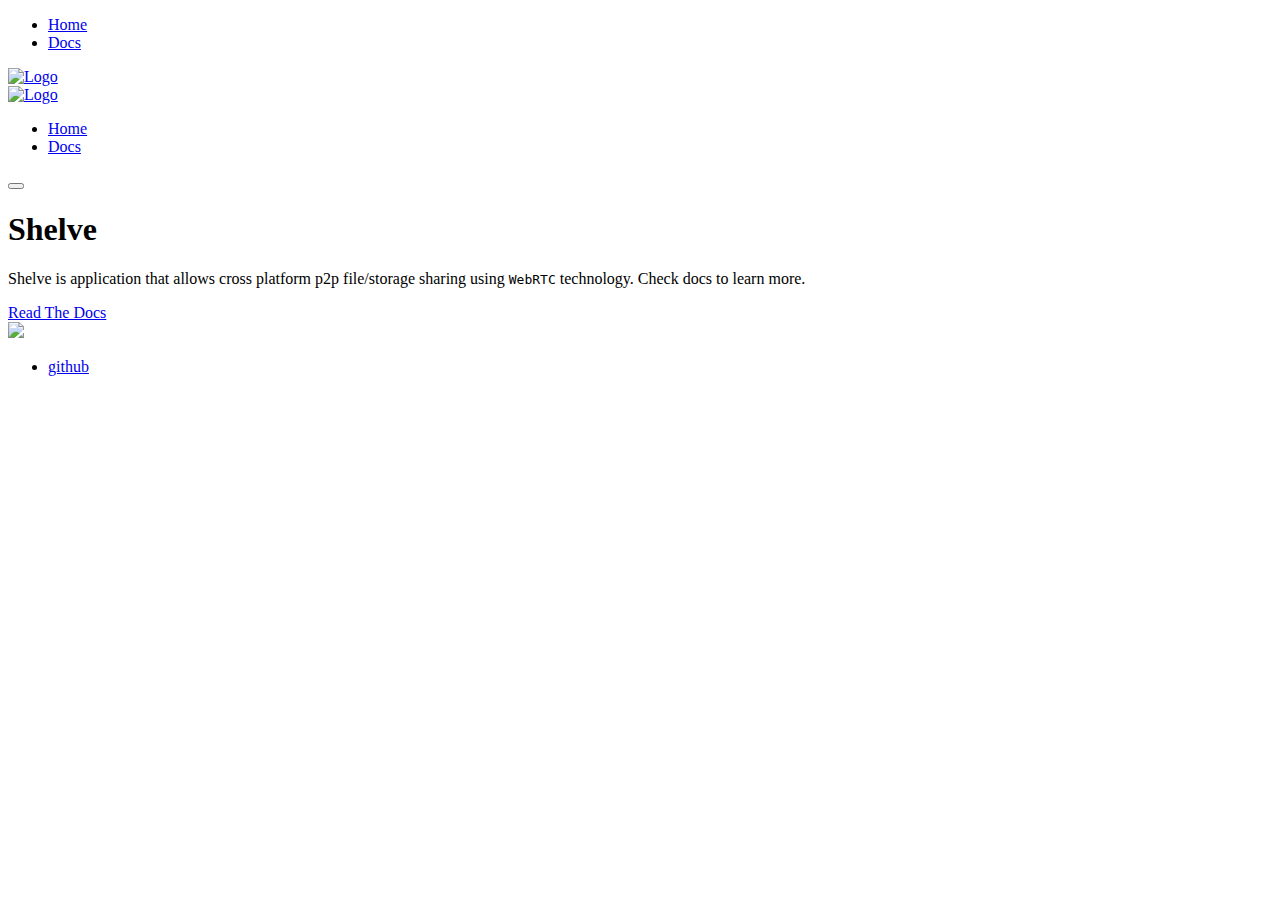
==== commit 0e91be52: "- Improved docs and gui" ====
--- a/index.html
+++ b/index.html
@@ -2,7 +2,7 @@
 <html lang="en">
 
 <head>
-	<meta name="generator" content="Hugo 0.82.0" />
+	<meta name="generator" content="Hugo 0.83.0-DEV" />
   <meta charset="utf-8">
   <meta http-equiv="x-ua-compatible" content="ie=edge">
   <title>Shelve</title>
@@ -18,11 +18,11 @@
 <meta name="twitter:site" content="" />
 <meta name="twitter:creator" content="shelve" />
 
-  <link rel="icon" href="/favicon.png">
+  <link rel="icon" href="https://emiraganov.github.io/shelve/favicon.png">
 
   
   
-  <link rel="stylesheet" href="/css/style.min.6aa5eecd4ca7c47fb2ca9b0775a7bd787e3e64a2eadf0fef8c9f924498f49127.css">
+  <link rel="stylesheet" href="/shelve/css/style.min.8c64891120f9920b92fbeaf76b1705c67c620618dc87b10848adc502050bfd53.css">
   
 
   
@@ -35,13 +35,13 @@
     
     
     <li class="menu-item-home active">
-      <a href="/">
+      <a href="/shelve/">
         <span>Home</span>
       </a>
     </li>
     
     <li class="menu-item-docs">
-      <a href="/docs/">
+      <a href="/shelve/docs/">
         <span>Docs</span>
       </a>
     </li>
@@ -52,23 +52,23 @@
     <div class='header'>
   <div class="container">
     <div class="logo">
-      <a href="/"><img alt="Logo" src="/images/logo.svg" /></a>
+      <a href="https://emiraganov.github.io/shelve"><img alt="Logo" src="/shelve/images/shelve.svg" /></a>
     </div>
     <div class="logo-mobile">
-      <a href="/"><img alt="Logo" src="/images/logo-mobile.svg" /></a>
+      <a href="https://emiraganov.github.io/shelve"><img alt="Logo" src="/shelve/images/shelve.svg" /></a>
     </div>
     <div id="main-menu" class="main-menu">
   <ul>
     
     
     <li class="menu-item-home active">
-      <a href="/">
+      <a href="/shelve/">
         <span>Home</span>
       </a>
     </li>
     
     <li class="menu-item-docs">
-      <a href="/docs/">
+      <a href="/shelve/docs/">
         <span>Docs</span>
       </a>
     </li>
@@ -98,11 +98,12 @@
         <h1 class="title">Shelve</h1>
         <div class="content">
           
-          <p>Shelve is service that allows cross platform p2p file sharing using Webrtc technology</p>
+          <p>Shelve is application that allows cross platform p2p file/storage sharing using <code>WebRTC</code> technology.
+Check docs to learn more.</p>
 
           
         </div>
-        <a class="button button-primary mb-2" href="/docs">
+        <a class="button button-primary mb-2" href="/shelve/docs">
           Read The Docs
         </a>
       </div>
@@ -110,6 +111,18 @@
   </div>
 </div>
 
+
+<div class="strip">
+  <div class="container pt-4 pb-4">
+    <div class="row justify-content-center">
+      <div class="col-12 col-md-10">
+        <div class="terminal">
+          <img src="/shelve/images/ShelveDemo.gif" />
+        </div>
+      </div>
+    </div>
+  </div>
+</div>
 
 
 
@@ -122,7 +135,7 @@
       <div class="col-12">
         <div class="sub-footer-inner">
           <ul>
-            <li class="zerostatic"><a href="https://www.github.com/emiraganov/shelve">github</a></li>
+            <li class="zerostatic"><a href="https://github.com/emiraganov/shelve">github</a></li>
           </ul>
         </div>
       </div>
@@ -136,7 +149,7 @@
   
 
   
-  <script type="text/javascript" src="/js/scripts.min.eaf147370baecdd07c022597db631f99cab1c9cd6479de586f30327a568d6a0f.js"></script>
+  <script type="text/javascript" src="/shelve/js/scripts.min.eaf147370baecdd07c022597db631f99cab1c9cd6479de586f30327a568d6a0f.js"></script>
   
 
   
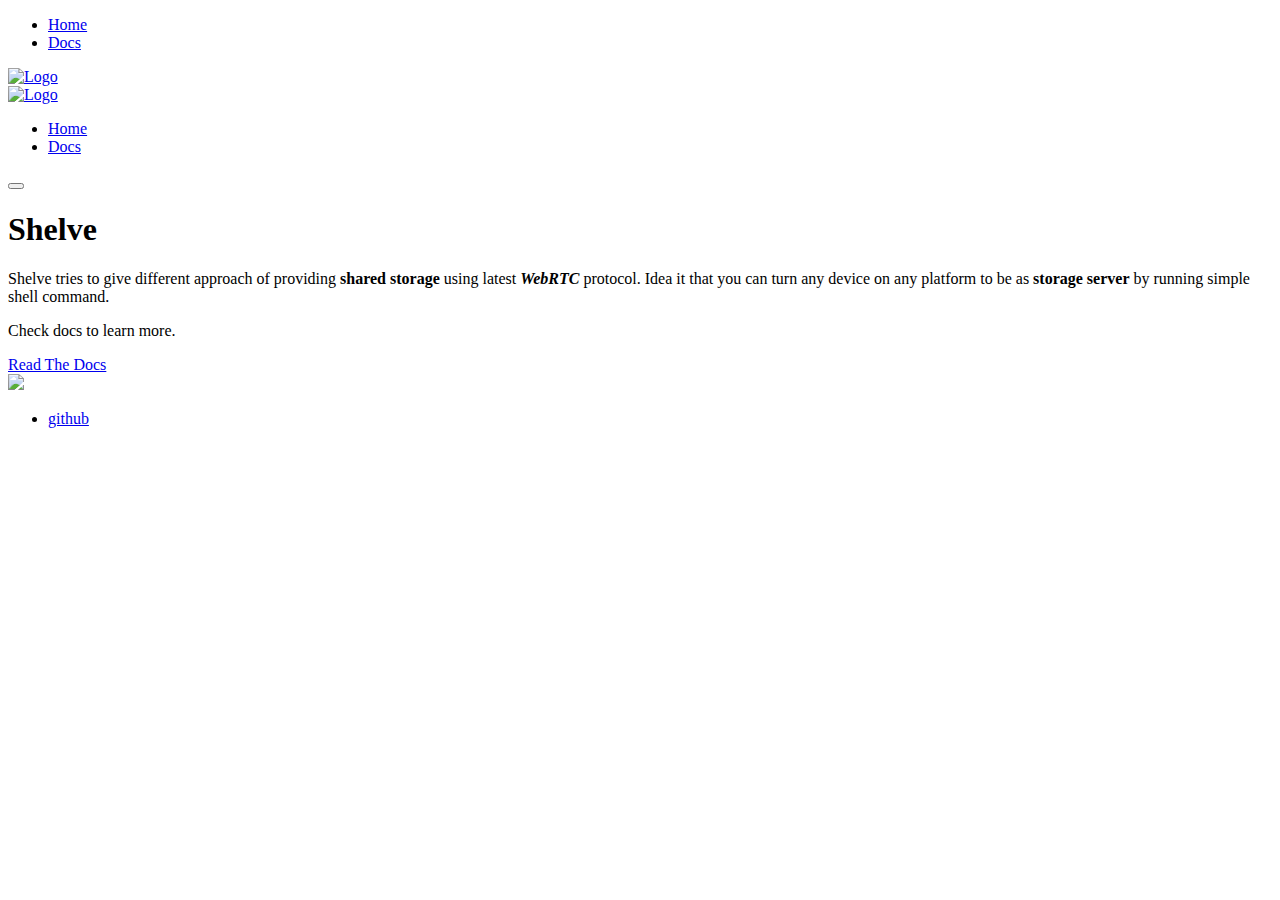
==== commit ddc9ecef: "Fixing links and improving content" ====
--- a/index.html
+++ b/index.html
@@ -18,11 +18,11 @@
 <meta name="twitter:site" content="" />
 <meta name="twitter:creator" content="shelve" />
 
-  <link rel="icon" href="https://emiraganov.github.io/shelve/favicon.png">
+  <link rel="icon" href="emiago.github.io/shelve/favicon.png">
 
   
   
-  <link rel="stylesheet" href="/shelve/css/style.min.8c64891120f9920b92fbeaf76b1705c67c620618dc87b10848adc502050bfd53.css">
+  <link rel="stylesheet" href="/emiago.github.io/shelve/css/style.min.8c64891120f9920b92fbeaf76b1705c67c620618dc87b10848adc502050bfd53.css">
   
 
   
@@ -35,13 +35,13 @@
     
     
     <li class="menu-item-home active">
-      <a href="/shelve/">
+      <a href="emiago.github.io/shelve/">
         <span>Home</span>
       </a>
     </li>
     
     <li class="menu-item-docs">
-      <a href="/shelve/docs/">
+      <a href="emiago.github.io/shelve/docs/">
         <span>Docs</span>
       </a>
     </li>
@@ -52,23 +52,23 @@
     <div class='header'>
   <div class="container">
     <div class="logo">
-      <a href="https://emiraganov.github.io/shelve"><img alt="Logo" src="/shelve/images/shelve.svg" /></a>
+      <a href="emiago.github.io/shelve"><img alt="Logo" src="/emiago.github.io/shelve/images/shelve.svg" /></a>
     </div>
     <div class="logo-mobile">
-      <a href="https://emiraganov.github.io/shelve"><img alt="Logo" src="/shelve/images/shelve.svg" /></a>
+      <a href="emiago.github.io/shelve"><img alt="Logo" src="/emiago.github.io/shelve/images/shelve.svg" /></a>
     </div>
     <div id="main-menu" class="main-menu">
   <ul>
     
     
     <li class="menu-item-home active">
-      <a href="/shelve/">
+      <a href="emiago.github.io/shelve/">
         <span>Home</span>
       </a>
     </li>
     
     <li class="menu-item-docs">
-      <a href="/shelve/docs/">
+      <a href="emiago.github.io/shelve/docs/">
         <span>Docs</span>
       </a>
     </li>
@@ -98,12 +98,13 @@
         <h1 class="title">Shelve</h1>
         <div class="content">
           
-          <p>Shelve is application that allows cross platform p2p file/storage sharing using <code>WebRTC</code> technology.
-Check docs to learn more.</p>
+          <p>Shelve tries to give different approach of providing <strong>shared storage</strong> using latest <em><strong>WebRTC</strong></em> protocol.
+Idea it that you can turn any device on any platform to be as <strong>storage server</strong> by running simple shell command.</p>
+<p>Check docs to learn more.</p>
 
           
         </div>
-        <a class="button button-primary mb-2" href="/shelve/docs">
+        <a class="button button-primary mb-2" href="/emiago.github.io/shelve/docs">
           Read The Docs
         </a>
       </div>
@@ -117,7 +118,7 @@
     <div class="row justify-content-center">
       <div class="col-12 col-md-10">
         <div class="terminal">
-          <img src="/shelve/images/ShelveDemo.gif" />
+          <img src="/emiago.github.io/shelve/images/ShelveDemoQuick.gif" />
         </div>
       </div>
     </div>
@@ -149,7 +150,7 @@
   
 
   
-  <script type="text/javascript" src="/shelve/js/scripts.min.eaf147370baecdd07c022597db631f99cab1c9cd6479de586f30327a568d6a0f.js"></script>
+  <script type="text/javascript" src="/emiago.github.io/shelve/js/scripts.min.eaf147370baecdd07c022597db631f99cab1c9cd6479de586f30327a568d6a0f.js"></script>
   
 
   
